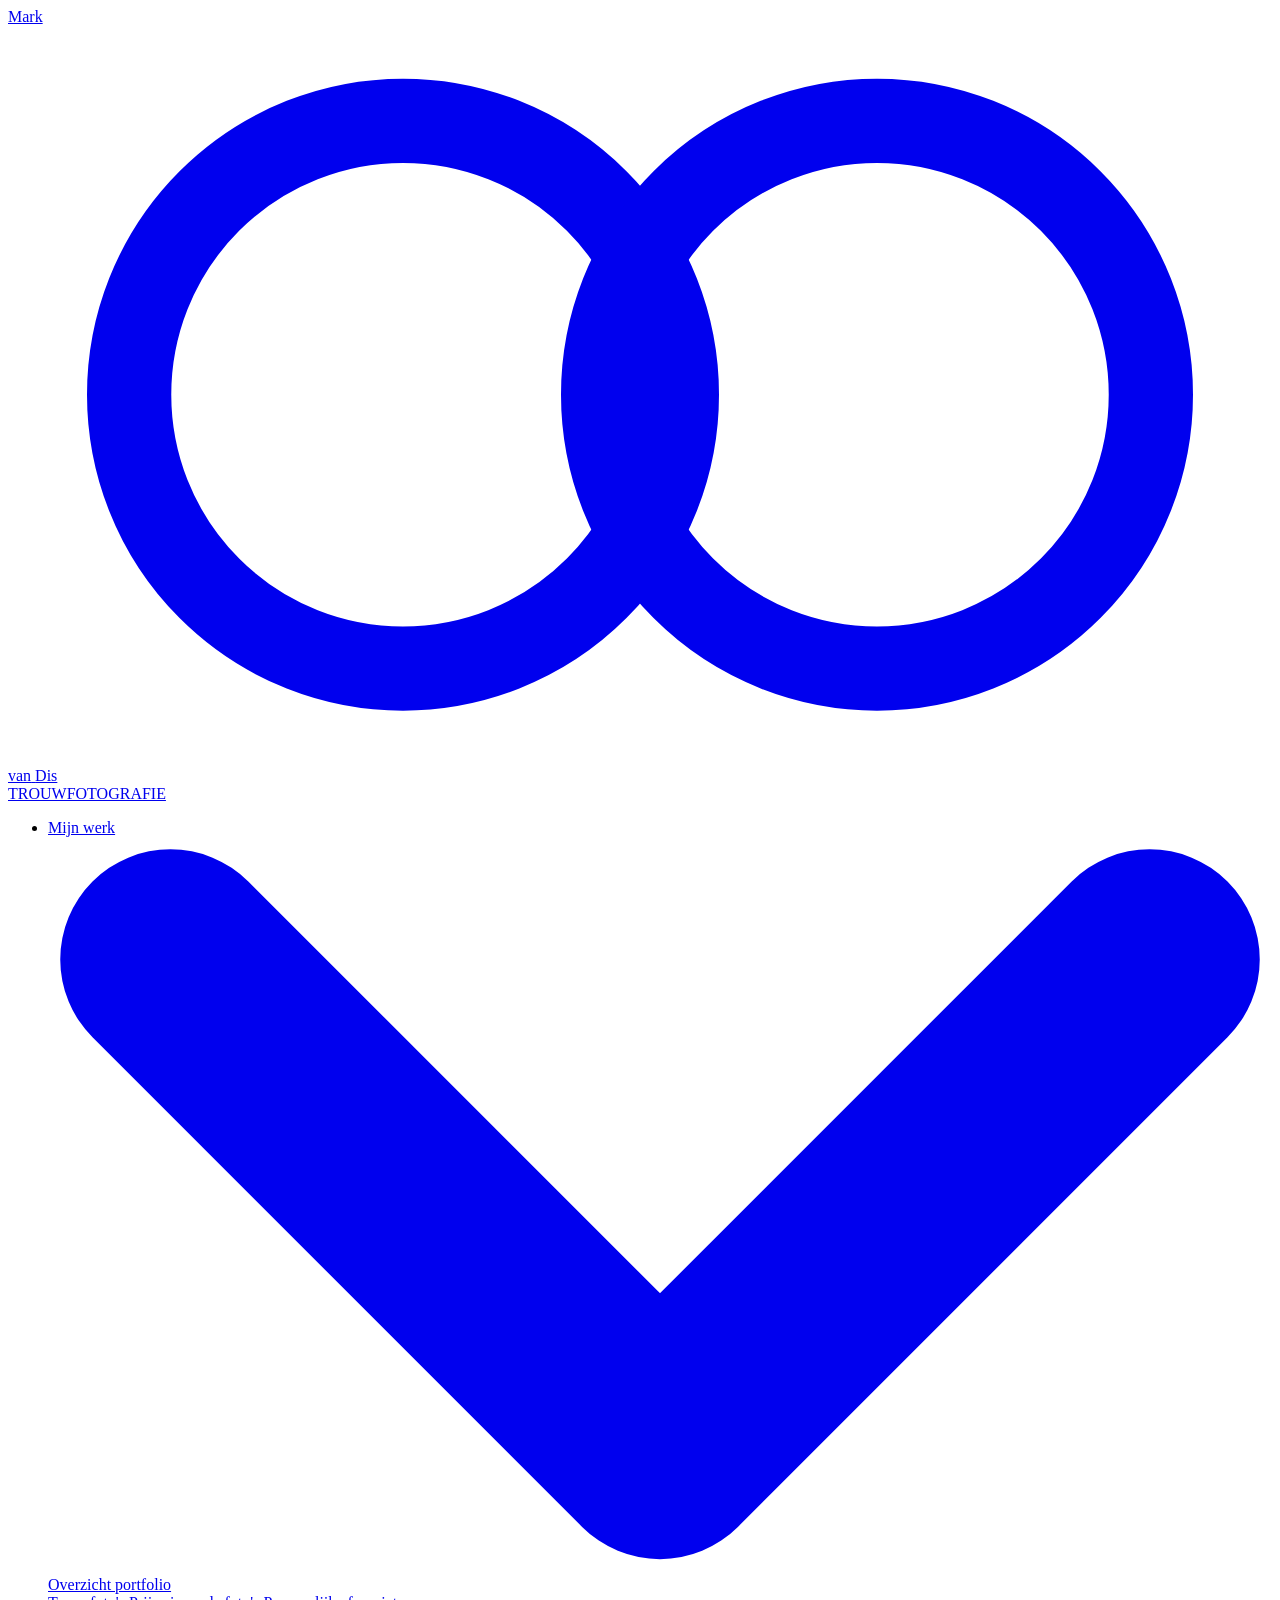
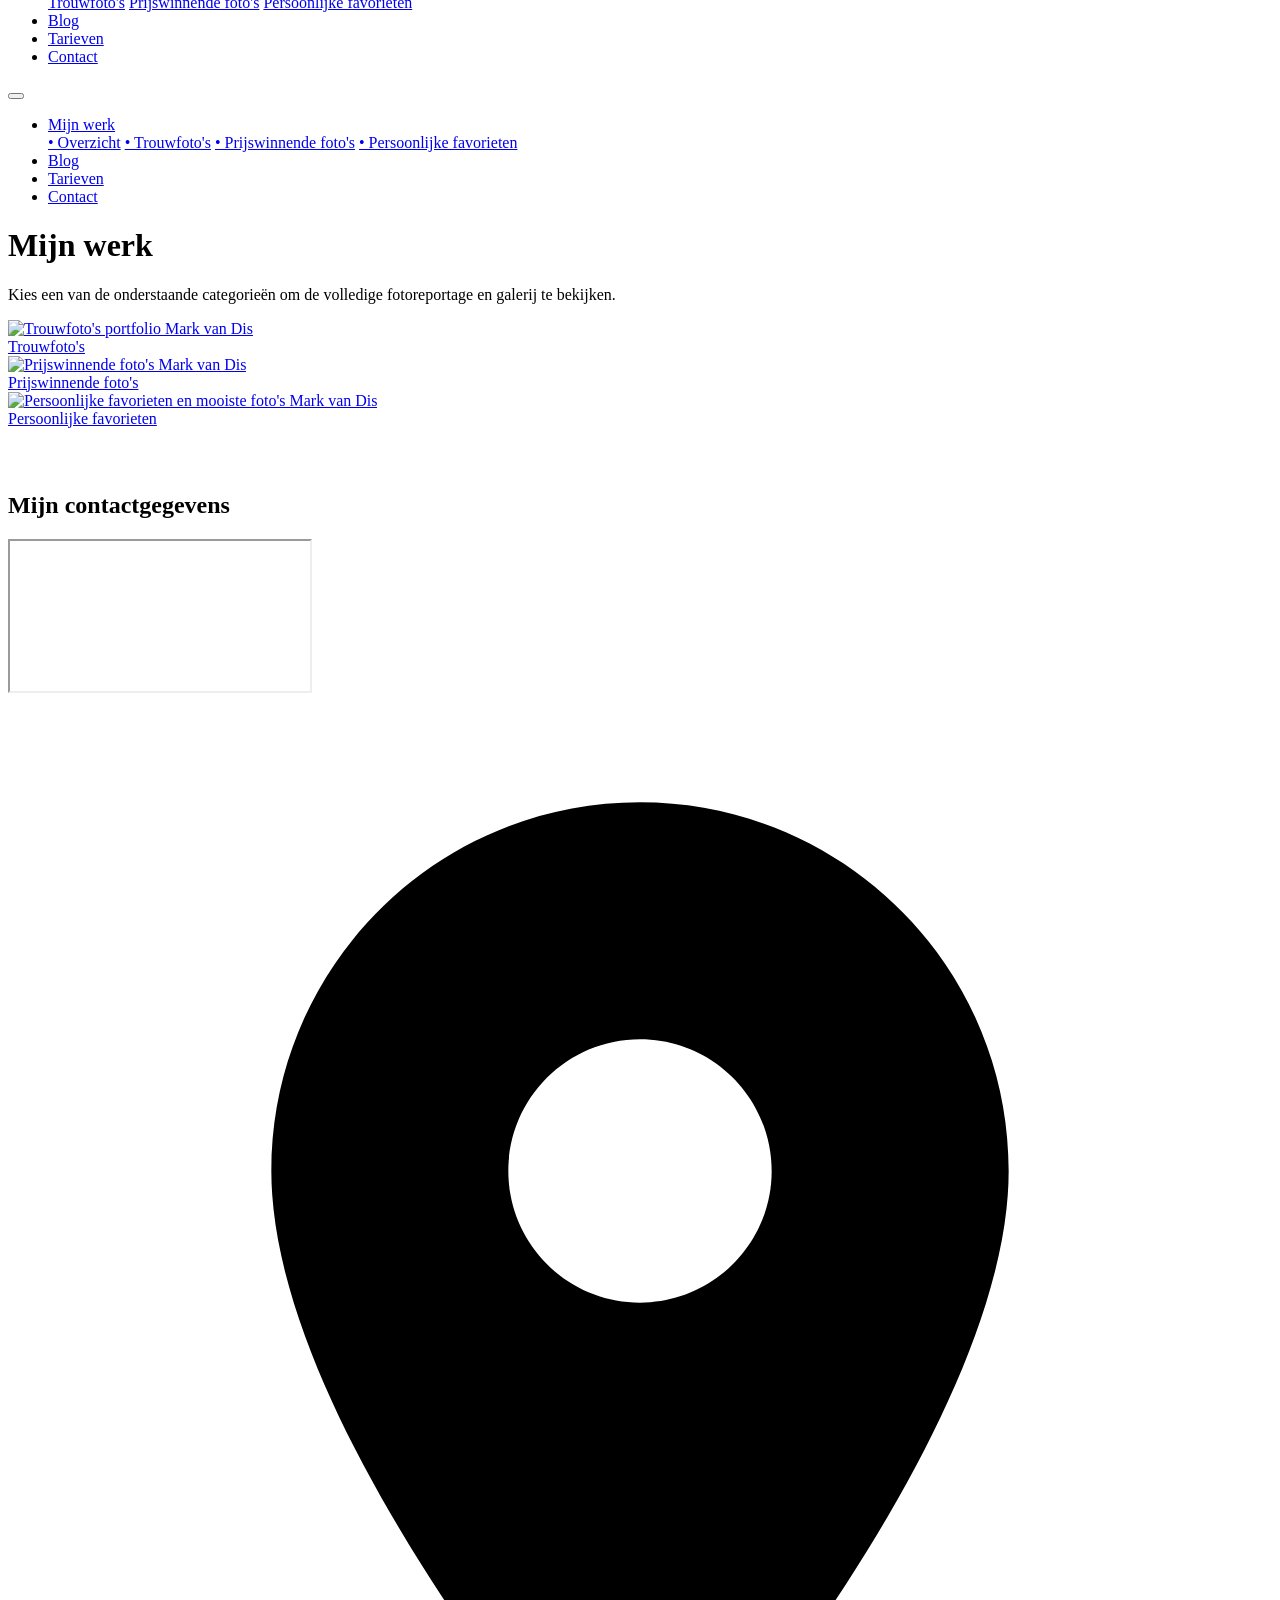
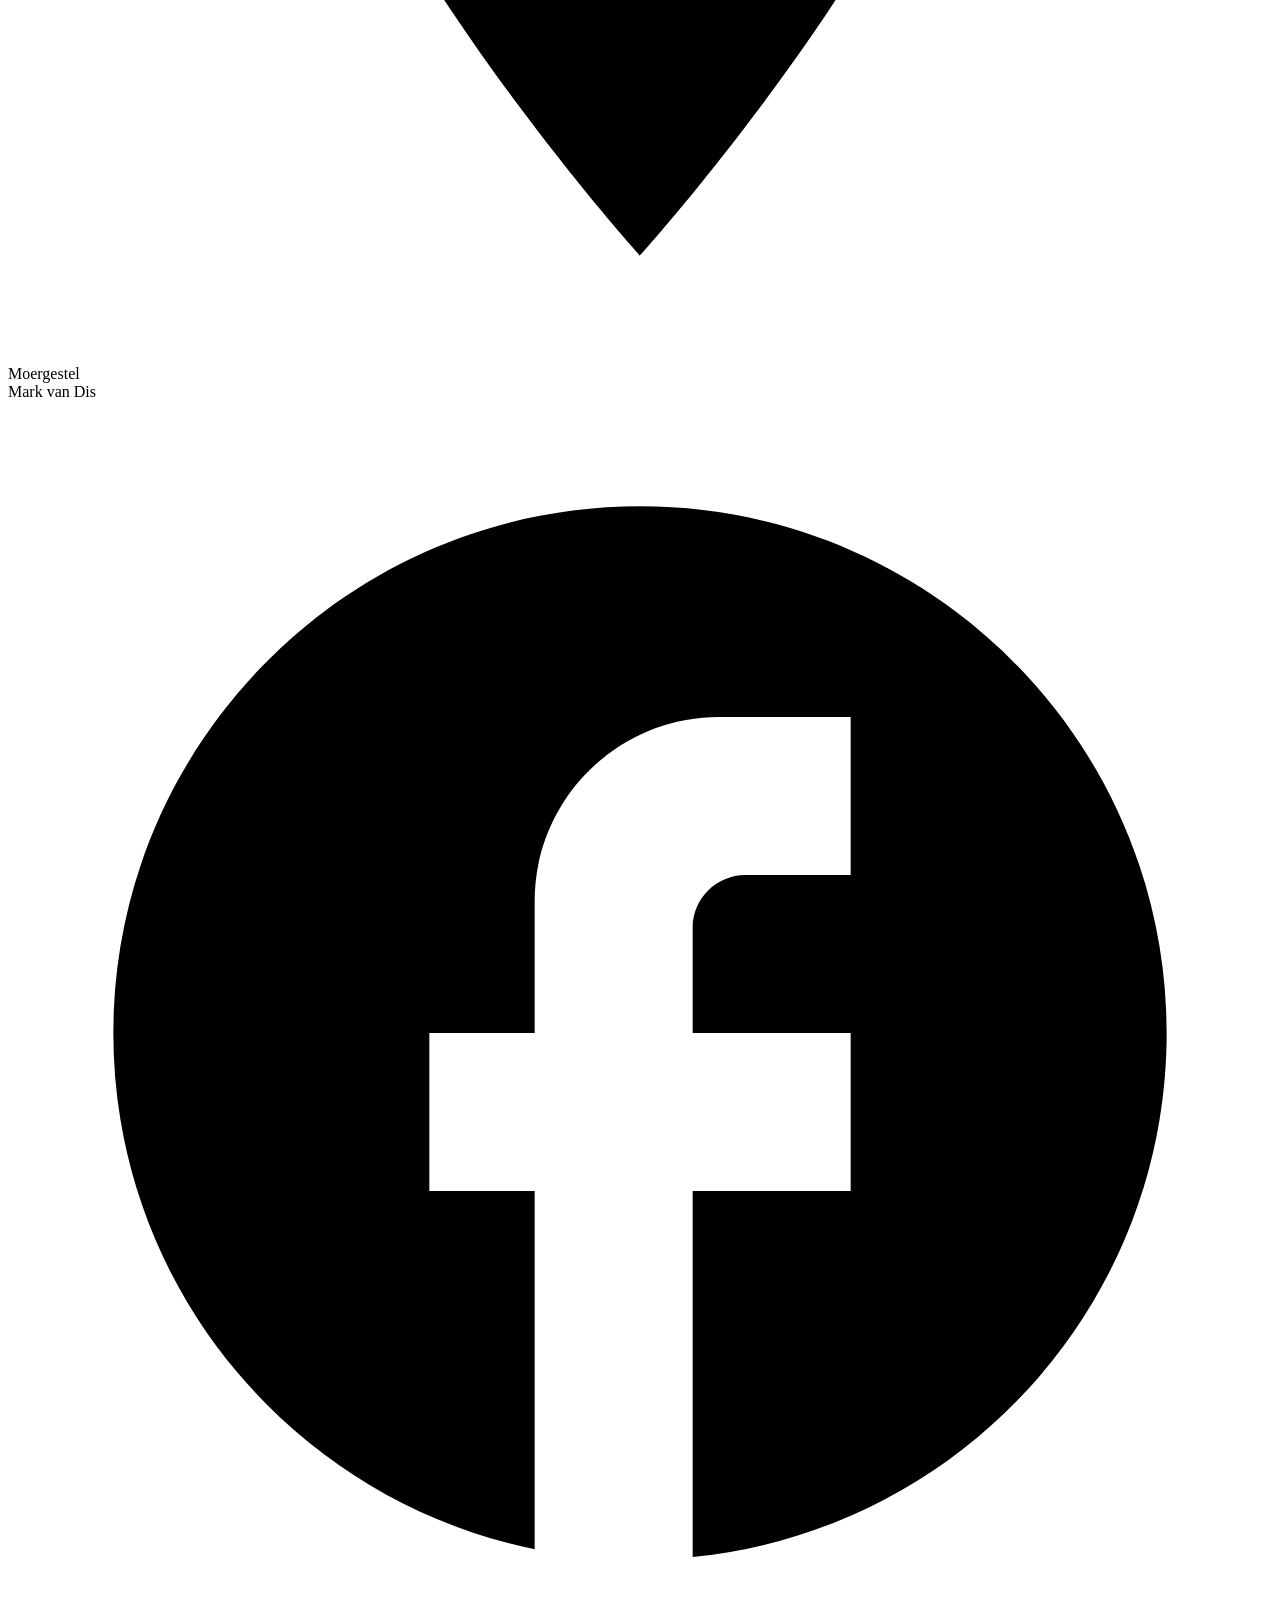
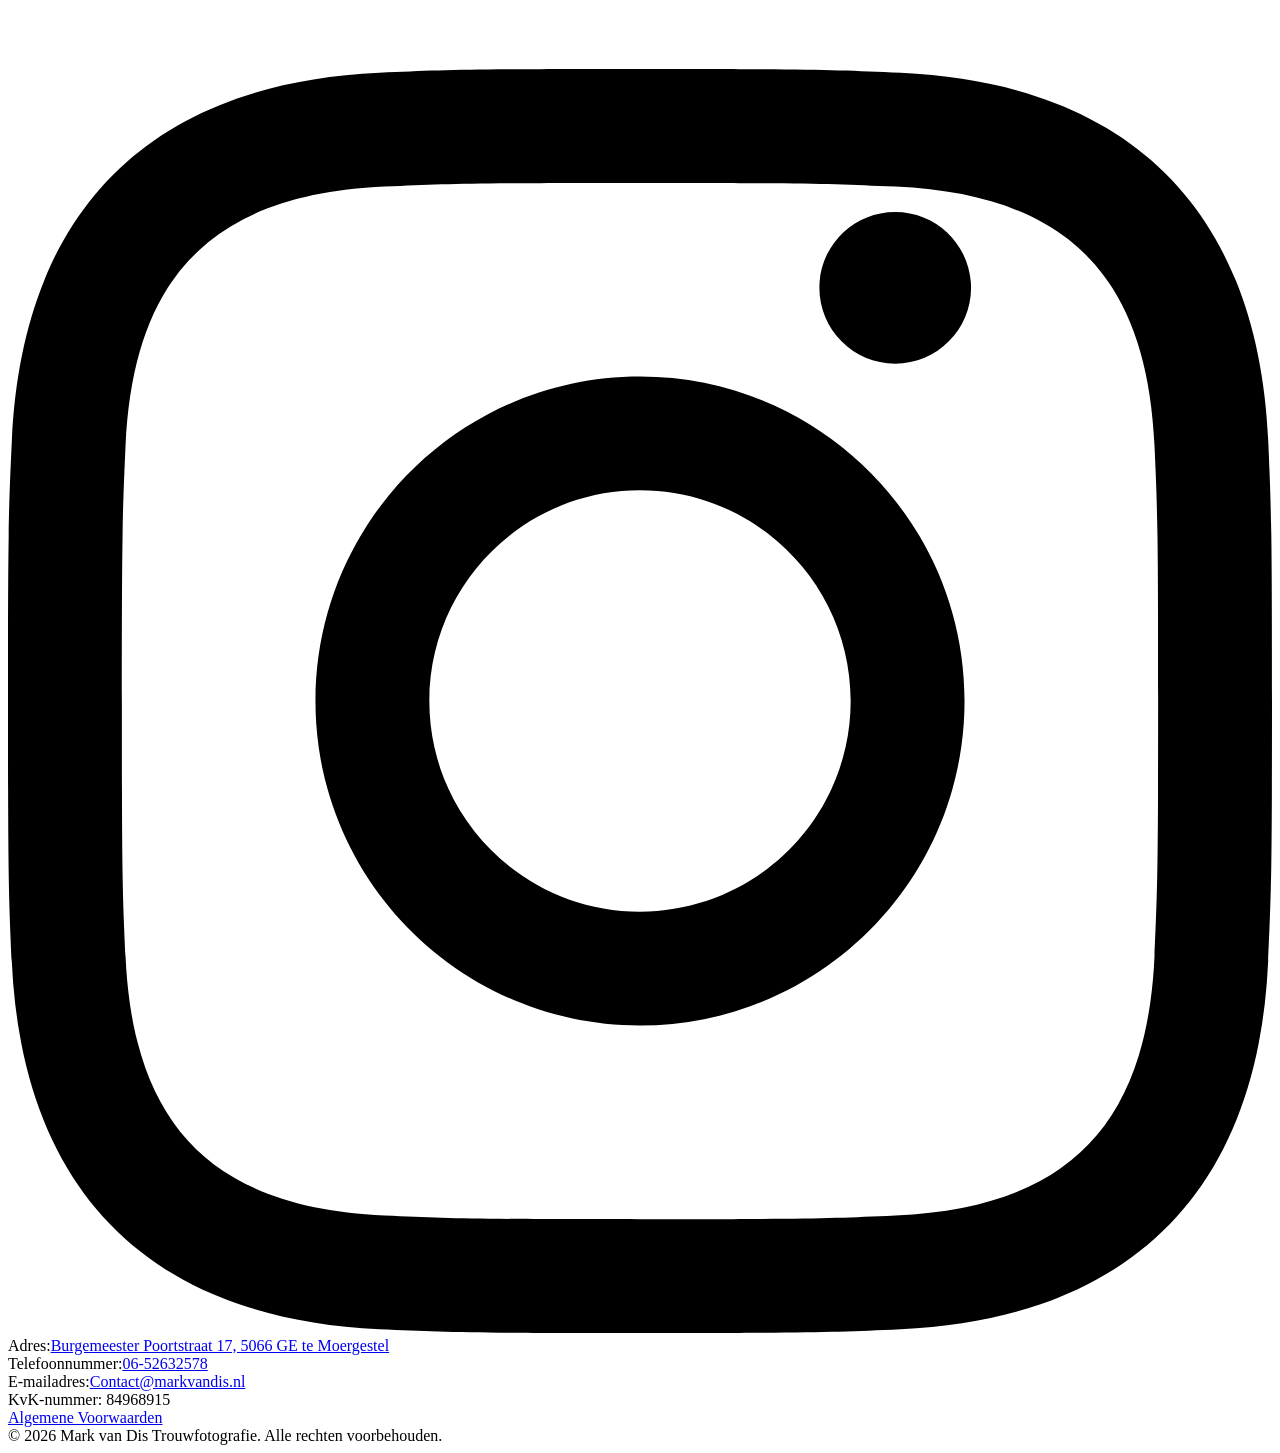
==== mijnwerk/index.html @ deaeb3e1 "Maak websiteteksten informeel en verbeter taalgebruik" ====
<!DOCTYPE html>
<html lang="nl">
  <head>
    <meta charset="UTF-8" />
    <meta name="viewport" content="width=device-width, initial-scale=1.0" />
    <meta name="description" content="Portfolio-overzicht van fotograaf Mark van Dis – Trouwfoto's, Prijswinnende foto's en Persoonlijke favorieten." />
    <title>Mijn werk | Mark van Dis Trouwfotografie</title>
    
    <link rel="preconnect" href="https://fonts.googleapis.com" />
    <link rel="preconnect" href="https://fonts.gstatic.com" crossorigin />
    <link href="https://fonts.googleapis.com/css2?family=Great+Vibes&family=Montserrat:wght@300;400;500;600&family=Playfair+Display:ital,wght@0,400;0,500;0,600;1,400&display=swap" rel="stylesheet" />
    
    <link rel="stylesheet" href="../style.css" />
    <script src="../github-pages-paths.js" defer></script>
  </head>
  <body>
    <!-- Site Header -->
    <header class="site-header">
      <div class="site-header__inner">
        <a href="../index.html" class="brand-badge" aria-label="Mark van Dis Homepage">
          <div class="brand-badge__top">
            <span>Mark</span>
            <span class="brand-badge__van">
              <svg class="brand-badge__rings" viewBox="0 0 24 14" fill="none" stroke="currentColor" stroke-width="1.6" stroke-linecap="round" stroke-linejoin="round" aria-hidden="true">
                <circle cx="7.5" cy="7" r="5.2" />
                <circle cx="16.5" cy="7" r="5.2" />
              </svg>
              <span class="brand-badge__van-text">van</span>
            </span>
            <span>Dis</span>
          </div>
          <div class="brand-badge__sub">TROUWFOTOGRAFIE</div>
        </a>

        <!-- Desktop Navigatie -->
        <nav class="desktop-nav" aria-label="Hoofdnavigatie">
          <ul class="desktop-nav__list">
            <li class="nav-item--has-dropdown">
              <a href="index.html" class="nav-item-link is-current nav-dropdown-toggle">
                Mijn werk
                <svg class="nav-dropdown-chevron" viewBox="0 0 10 6" fill="none" stroke="currentColor" stroke-width="1.8" stroke-linecap="round" stroke-linejoin="round" aria-hidden="true">
                  <polyline points="1 1 5 5 9 1"></polyline>
                </svg>
              </a>
              <div class="nav-dropdown-menu" role="menu">
                <a href="index.html" class="nav-dropdown-link" role="menuitem">Overzicht portfolio</a>
                <div class="nav-dropdown-divider"></div>
                <a href="trouwfotos/index.html" class="nav-dropdown-link" role="menuitem">Trouwfoto's</a>
                <a href="prijswinnende-fotos/index.html" class="nav-dropdown-link" role="menuitem">Prijswinnende foto's</a>
                <a href="persoonlijke-favorieten/index.html" class="nav-dropdown-link" role="menuitem">Persoonlijke favorieten</a>
              </div>
            </li>
            <li><a href="../index.html#blog" class="nav-item-link">Blog</a></li>
            <li><a href="../tarieven.html" class="nav-item-link">Tarieven</a></li>
            <li><a href="./contact.html" class="btn-contact">Contact</a></li>
          </ul>
        </nav>

        <!-- Mobiele Hamburger Knop -->
        <button class="mobile-toggle" id="mobileMenuBtn" aria-label="Menu openen of sluiten" aria-expanded="false" aria-controls="mobileDrawer">
          <span class="mobile-toggle__bar"></span>
          <span class="mobile-toggle__bar"></span>
          <span class="mobile-toggle__bar"></span>
        </button>
      </div>
    </header>

    <!-- Mobiele Navigatie Drawer -->
    <div class="mobile-drawer__backdrop" id="drawerBackdrop" aria-hidden="true"></div>
    <aside class="mobile-drawer" id="mobileDrawer" aria-label="Mobiele navigatie" aria-hidden="true">
      <nav>
        <ul class="mobile-drawer__list">
          <li>
            <a href="index.html" class="mobile-drawer__link">Mijn werk</a>
            <div class="mobile-submenu">
              <a href="index.html" class="mobile-submenu-link">• Overzicht</a>
              <a href="trouwfotos/index.html" class="mobile-submenu-link">• Trouwfoto's</a>
              <a href="prijswinnende-fotos/index.html" class="mobile-submenu-link">• Prijswinnende foto's</a>
              <a href="persoonlijke-favorieten/index.html" class="mobile-submenu-link">• Persoonlijke favorieten</a>
            </div>
          </li>
          <li><a href="../index.html#blog" class="mobile-drawer__link">Blog</a></li>
          <li><a href="../tarieven.html" class="mobile-drawer__link">Tarieven</a></li>
          <li class="mobile-drawer__btn">
            <a href="./contact.html" class="btn-contact" style="width: 100%;">Contact</a>
          </li>
        </ul>
      </nav>
    </aside>

    <main class="page-container" style="max-width: 980px;">
      <!-- Titelsectie (exact zoals screenshot Schermafbeelding 2026-09-27 om 20.15.51) -->
      <div class="page-header-intro">
        <h1 class="page-headline portfolio-reveal">Mijn werk</h1>
        <p class="page-lead portfolio-reveal" style="--portfolio-delay: 90ms;">
          Kies een van de onderstaande categorieën om de volledige fotoreportage en galerij te bekijken.
        </p>
      </div>

      <!-- 3 Categorieën NETJES NAAST ELKAAR (Exact conform screenshot) -->
      <div class="work-grid" style="margin-top: 1rem; margin-bottom: 4rem;">
        <!-- Optie 1: Trouwfoto's -->
          <article class="work-card portfolio-reveal">
          <a href="trouwfotos/index.html" class="work-card__thumb-wrap" aria-label="Bekijk de volledige galerij trouwfoto's">
            <img 
              src="../images/trouwfoto13.jpg" 
              alt="Trouwfoto's portfolio Mark van Dis" 
              class="work-card__image" 
              width="440" 
              height="550"
            />
          </a>
          <div class="work-card__caption">
            <a href="trouwfotos/index.html" class="work-card__link">Trouwfoto's</a>
          </div>
        </article>

        <!-- Optie 2: Prijswinnende foto's -->
          <article class="work-card portfolio-reveal">
          <a href="prijswinnende-fotos/index.html" class="work-card__thumb-wrap" aria-label="Bekijk de volledige galerij prijswinnende foto's">
            <img 
              src="../images/prijswinnendefoto1.jpg" 
              alt="Prijswinnende foto's Mark van Dis" 
              class="work-card__image" 
              width="440" 
              height="550"
            />
          </a>
          <div class="work-card__caption">
            <a href="prijswinnende-fotos/index.html" class="work-card__link">Prijswinnende foto's</a>
          </div>
        </article>

        <!-- Optie 3: Persoonlijke favorieten -->
          <article class="work-card portfolio-reveal">
          <a href="persoonlijke-favorieten/index.html" class="work-card__thumb-wrap" aria-label="Bekijk de volledige galerij persoonlijke favorieten">
            <img 
              src="../images/persoonlijkefavorieten5.jpg" 
              alt="Persoonlijke favorieten en mooiste foto's Mark van Dis" 
              class="work-card__image" 
              width="440" 
              height="550"
            />
          </a>
          <div class="work-card__caption">
            <a href="persoonlijke-favorieten/index.html" class="work-card__link">Persoonlijke favorieten</a>
          </div>
        </article>
      </div>
    </main>

    <footer class="contact-section portfolio-reveal" id="contact" aria-label="Contactgegevens en Algemene Voorwaarden">
      <div class="contact-container">
        <h2 class="contact-title">Mijn contactgegevens</h2>
        <div class="contact-grid">
          <div class="contact-map-wrap" aria-label="Kaart locatie Moergestel">
            <iframe src="https://maps.google.com/maps?q=Burgemeester+Poortstraat+17,+5066+GE+Moergestel&t=&z=13&ie=UTF8&iwloc=&output=embed" class="contact-map-iframe" title="Locatie Mark van Dis Trouwfotografie in Moergestel" loading="lazy" referrerpolicy="no-referrer-when-downgrade"></iframe>
            <div class="contact-map-overlay-badge" aria-hidden="true"><svg viewBox="0 0 24 24" fill="currentColor"><path d="M12 2C8.13 2 5 5.13 5 9c0 5.25 7 13 7 13s7-7.75 7-13c0-3.87-3.13-7-7-7zm0 9.5c-1.38 0-2.5-1.12-2.5-2.5s1.12-2.5 2.5-2.5 2.5 1.12 2.5 2.5-1.12 2.5-2.5 2.5z"></path></svg><span>Moergestel</span></div>
          </div>
          <div class="contact-info">
            <div class="contact-header-row"><span class="contact-name">Mark van Dis</span><div class="contact-socials">
              <a href="https://www.facebook.com/mark.vandis" target="_blank" rel="noopener noreferrer" class="contact-social-link" aria-label="Volg Mark van Dis op Facebook"><svg viewBox="0 0 24 24"><path d="M22 12c0-5.52-4.48-10-10-10S2 6.48 2 12c0 4.84 3.44 8.87 8 9.8V15H8v-3h2V9.5C10 7.57 11.57 6 13.5 6H16v3h-2c-.55 0-1 .45-1 1v2h3v3h-3v6.95c5.05-.5 9-4.76 9-9.95z"></path></svg></a>
              <a href="https://www.instagram.com/mark_van_dis" target="_blank" rel="noopener noreferrer" class="contact-social-link" aria-label="Volg Mark van Dis op Instagram"><svg viewBox="0 0 24 24"><path d="M12 2.163c3.204 0 3.584.012 4.85.07 3.252.148 4.771 1.691 4.919 4.919.058 1.265.069 1.645.069 4.849 0 3.205-.012 3.584-.069 4.849-.149 3.225-1.664 4.771-4.919 4.919-1.266.058-1.644.07-4.85.07-3.204 0-3.584-.012-4.849-.07-3.26-.149-4.771-1.699-4.919-4.92-.058-1.265-.07-1.644-.07-4.849 0-3.204.013-3.583.07-4.849.149-3.227 1.664-4.771 4.919-4.919 1.266-.057 1.645-.069 4.849-.069zm0-2.163c-3.259 0-3.667.014-4.947.072-4.358.2-6.78 2.618-6.98 6.98-.059 1.281-.073 1.689-.073 4.948 0 3.259.014 3.668.072 4.948.2 4.358 2.618 6.78 6.98 6.98 1.281.058 1.689.072 4.948.072 3.259 0 3.668-.014 4.948-.072 4.354-.2 6.782-2.618 6.979-6.98.059-1.28.073-1.689.073-4.948 0-3.259-.014-3.667-.072-4.947-.196-4.354-2.617-6.78-6.979-6.98-1.281-.059-1.69-.073-4.949-.073zm0 5.838c-3.403 0-6.162 2.759-6.162 6.162s2.759 6.163 6.162 6.163 6.162-2.759 6.162-6.163c0-3.403-2.759-6.162-6.162-6.162zm0 10.162c-2.209 0-4-1.79-4-4 0-2.209 1.791-4 4-4s4 1.791 4 4c0 2.21-1.791 4-4 4zm4.846-10.405c-.795 0-1.44-.645-1.44-1.44s.645-1.44 1.44-1.44 1.44.645 1.44 1.44-.645 1.44-1.44 1.44z"></path></svg></a>
            </div></div>
            <div class="contact-details">
              <div class="contact-item"><span class="contact-item__label">Adres:</span><a href="https://maps.google.com/?q=Burgemeester+Poortstraat+17,+5066+GE+Moergestel" target="_blank" rel="noopener noreferrer" class="contact-item__link" title="Bekijk adres in Google Maps">Burgemeester Poortstraat 17, 5066 GE te Moergestel</a></div>
              <div class="contact-item"><span class="contact-item__label">Telefoonnummer:</span><a href="tel:0652632578" class="contact-item__link contact-phone-link" aria-label="Bel Mark direct op 06-52632578" title="Klik om direct te bellen">06-52632578</a></div>
              <div class="contact-item"><span class="contact-item__label">E-mailadres:</span><a href="mailto:contact@markvandis.nl" class="contact-item__link contact-email-link" aria-label="Stuur een e-mail naar Mark van Dis (opent een conceptmail)" title="Klik om direct een conceptmail te openen">Contact@markvandis.nl</a></div>
            </div>
            <div class="contact-kvk">KvK-nummer: 84968915</div>
          </div>
          <div class="contact-action"><a class="btn-terms" href="./contact.html#termsModalBackdrop">Algemene Voorwaarden</a></div>
        </div>
        <div class="contact-footer-bar">&copy; 2026 Mark van Dis Trouwfotografie. Alle rechten voorbehouden.</div>
      </div>
    </footer>

    <script>
      const menuBtn = document.getElementById('mobileMenuBtn');
      const drawer = document.getElementById('mobileDrawer');
      const backdrop = document.getElementById('drawerBackdrop');

      function toggleMenu(open) {
        const isOpen = typeof open === 'boolean' ? open : !drawer.classList.contains('is-open');
        menuBtn.classList.toggle('is-active', isOpen);
        drawer.classList.toggle('is-open', isOpen);
        backdrop.classList.toggle('is-active', isOpen);
        document.body.style.overflow = isOpen ? 'hidden' : '';
      }

      if (menuBtn) menuBtn.addEventListener('click', () => toggleMenu());
      if (backdrop) backdrop.addEventListener('click', () => toggleMenu(false));
    </script>
    <script src="../portfolio-reveal.js"></script>
  </body>
</html>
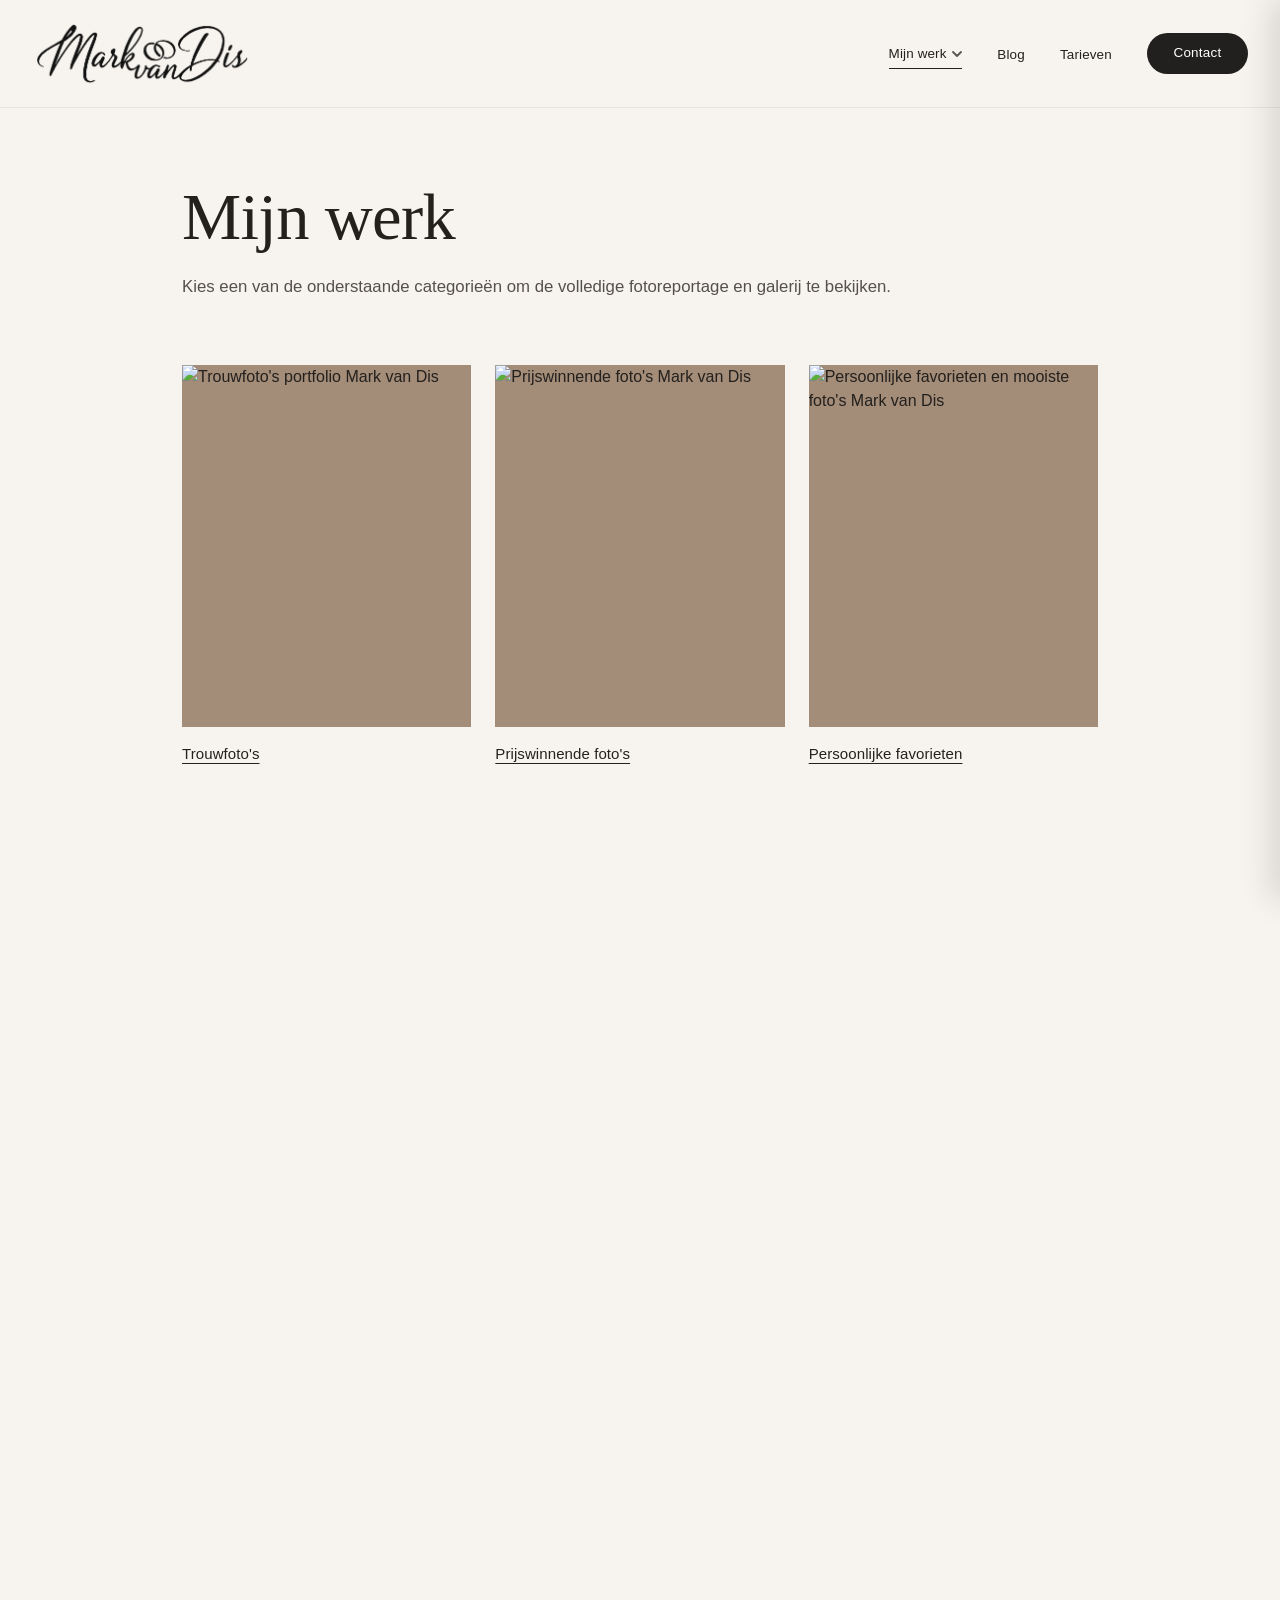
==== commit 2ab6784f: "Vervang navigatielogo door transparant logo van Mark van Dis" ====
--- a/mijnwerk/index.html
+++ b/mijnwerk/index.html
@@ -18,18 +18,7 @@
     <header class="site-header">
       <div class="site-header__inner">
         <a href="../index.html" class="brand-badge" aria-label="Mark van Dis Homepage">
-          <div class="brand-badge__top">
-            <span>Mark</span>
-            <span class="brand-badge__van">
-              <svg class="brand-badge__rings" viewBox="0 0 24 14" fill="none" stroke="currentColor" stroke-width="1.6" stroke-linecap="round" stroke-linejoin="round" aria-hidden="true">
-                <circle cx="7.5" cy="7" r="5.2" />
-                <circle cx="16.5" cy="7" r="5.2" />
-              </svg>
-              <span class="brand-badge__van-text">van</span>
-            </span>
-            <span>Dis</span>
-          </div>
-          <div class="brand-badge__sub">TROUWFOTOGRAFIE</div>
+          <img src="../images/mark-van-dis-logo.png" class="brand-badge__image" alt="Mark van Dis" width="889" height="275" />
         </a>
 
         <!-- Desktop Navigatie -->
--- a/style.css
+++ b/style.css
@@ -0,0 +1,2914 @@
+/* ==========================================================================
+   Mark van Dis Trouwfotografie - Stylesheet
+   Modern, responsive & elegant styling with smooth animations
+   ========================================================================== */
+
+/* Google Fonts are loaded in <head>: Montserrat & Playfair Display */
+
+/* CSS Variables */
+:root {
+  --bg-page: #f7f4ef;
+  --bg-header: #f7f4ef;
+  --text-main: #23201d;
+  --text-muted: #5e5954;
+  --line-subtle: #e8e3dc;
+  --quote-bg: #eae1d7;
+  --btn-dark: #22201e;
+  --btn-text: #ffffff;
+  --badge-bg: #0c0b0a;
+  
+  --font-serif: "Playfair Display", Georgia, serif;
+  --font-sans: "Montserrat", -apple-system, BlinkMacSystemFont, "Segoe UI", Roboto, sans-serif;
+  --font-script: "Great Vibes", "Alex Brush", cursive;
+  
+  --transition-fast: 0.2s cubic-bezier(0.25, 0.46, 0.45, 0.94);
+  --transition-smooth: 0.35s cubic-bezier(0.16, 1, 0.3, 1);
+  --transition-card: 0.8s cubic-bezier(0.16, 1, 0.3, 1);
+}
+
+/* Reset & Basics */
+*,
+*::before,
+*::after {
+  box-sizing: border-box;
+  margin: 0;
+  padding: 0;
+}
+
+html {
+  scroll-behavior: smooth;
+  -webkit-text-size-adjust: 100%;
+}
+
+body {
+  min-height: 100vh;
+  background-color: var(--bg-page);
+  color: var(--text-main);
+  font-family: var(--font-sans);
+  line-height: 1.5;
+  -webkit-font-smoothing: antialiased;
+  -moz-osx-font-smoothing: grayscale;
+  overflow-x: hidden;
+}
+
+img {
+  display: block;
+  max-width: 100%;
+  height: auto;
+}
+
+a {
+  color: inherit;
+  text-decoration: none;
+}
+
+ul {
+  list-style: none;
+}
+
+button {
+  background: none;
+  border: none;
+  font: inherit;
+  cursor: pointer;
+}
+
+/* ==========================================================================
+   Pricing Page
+   ========================================================================== */
+.pricing-page {
+  min-height: calc(100vh - 76px);
+  padding: 92px 28px 108px;
+  background: #efe5dc;
+}
+
+.pricing-page__inner {
+  max-width: 1050px;
+  margin: 0 auto;
+  text-align: center;
+}
+
+.pricing-page__title {
+  margin-bottom: 22px;
+  font-family: var(--font-serif);
+  font-size: 3.25rem;
+  font-weight: 400;
+  line-height: 1.15;
+}
+
+.pricing-reveal {
+  opacity: 1;
+  transform: translateY(0);
+  transition: opacity 0.75s var(--transition-smooth), transform 0.75s var(--transition-smooth);
+}
+
+.has-reveal-motion .pricing-reveal:not(.is-visible) {
+  opacity: 0;
+  transform: translateY(24px);
+}
+
+.pricing-package:nth-child(2) {
+  --pricing-reveal-delay: 90ms;
+}
+
+.pricing-package:nth-child(3) {
+  --pricing-reveal-delay: 180ms;
+}
+
+.pricing-package.pricing-reveal {
+  transition-delay: var(--pricing-reveal-delay, 0ms);
+}
+
+.pricing-package.pricing-reveal.is-visible {
+  transition-delay: var(--pricing-reveal-delay, 0ms);
+}
+
+.pricing-page__section-title {
+  margin-bottom: 20px;
+  font-family: var(--font-serif);
+  font-size: 2.25rem;
+  font-weight: 400;
+  line-height: 1.2;
+}
+
+.pricing-packages {
+  display: grid;
+  grid-template-columns: repeat(3, minmax(0, 1fr));
+  max-width: 890px;
+  margin: 0 auto;
+}
+
+.pricing-package {
+  padding: 14px 24px 24px;
+}
+
+.pricing-package + .pricing-package {
+  border-left: 1px solid rgba(53, 48, 43, 0.55);
+}
+
+.pricing-package__title,
+.pricing-package__price {
+  font-family: var(--font-serif);
+  font-size: 1.9rem;
+  font-weight: 400;
+  line-height: 1.25;
+}
+
+.pricing-package__price {
+  margin-top: 12px;
+}
+
+.pricing-package__features {
+  display: flex;
+  flex-direction: column;
+  align-items: center;
+  gap: 3px;
+  margin-top: 16px;
+  font-family: var(--font-serif);
+  font-size: 1.2rem;
+  line-height: 1.35;
+}
+
+.pricing-package__features li::before {
+  content: "•";
+  margin-right: 0.45em;
+}
+
+.portrait-pricing {
+  max-width: 510px;
+  margin: 106px auto 0;
+  text-align: center;
+}
+
+.portrait-pricing__title {
+  margin: 0 auto 26px;
+  font-family: var(--font-serif);
+  font-size: 2.25rem;
+  font-weight: 400;
+  line-height: 1.2;
+}
+
+.portrait-pricing__amount {
+  margin-bottom: 20px;
+  font-family: var(--font-serif);
+  font-size: 1.75rem;
+}
+
+.portrait-pricing__detail {
+  margin-top: 12px;
+  font-size: 0.82rem;
+  line-height: 1.6;
+}
+
+@media (max-width: 760px) {
+  .pricing-page {
+    padding: 56px 22px 76px;
+  }
+
+  .pricing-page__title {
+    font-size: 2.65rem;
+  }
+
+  .pricing-page__section-title,
+  .portrait-pricing__title {
+    font-size: 1.9rem;
+  }
+
+  .pricing-packages {
+    grid-template-columns: minmax(0, 1fr);
+    max-width: 420px;
+  }
+
+  .pricing-package {
+    padding: 26px 8px 30px;
+  }
+
+  .pricing-package + .pricing-package {
+    border-top: 1px solid rgba(53, 48, 43, 0.35);
+    border-left: 0;
+  }
+
+  .pricing-package__title,
+  .pricing-package__price {
+    font-size: 1.7rem;
+  }
+
+  .pricing-package__features {
+    font-size: 1.08rem;
+  }
+
+  .portrait-pricing {
+    margin-top: 68px;
+  }
+}
+
+@media (prefers-reduced-motion: reduce) {
+  .has-reveal-motion .pricing-reveal:not(.is-visible),
+  .pricing-reveal {
+    opacity: 1;
+    transform: none;
+    transition: none;
+  }
+}
+
+.thank-you-page {
+  min-height: 66vh;
+  display: grid;
+  place-items: center;
+  padding: 5rem 1.5rem;
+  background: var(--bg-page);
+}
+
+.thank-you-content {
+  width: min(100%, 760px);
+  margin: 0 auto;
+  text-align: center;
+}
+
+.thank-you-mark {
+  width: 52px;
+  aspect-ratio: 1;
+  display: grid;
+  place-items: center;
+  margin: 0 auto 1.5rem;
+  border-radius: 50%;
+  background: var(--quote-bg);
+  color: var(--text-main);
+  font-size: 1.5rem;
+}
+
+.thank-you-eyebrow {
+  margin-bottom: 0.7rem;
+  color: var(--text-muted);
+  font-size: 0.78rem;
+  text-transform: uppercase;
+}
+
+.thank-you-title {
+  margin-bottom: 1rem;
+  font-family: var(--font-serif);
+  font-size: clamp(2.2rem, 4vw, 3.2rem);
+  font-weight: 400;
+  line-height: 1.15;
+}
+
+.thank-you-message {
+  max-width: 560px;
+  margin: 0 auto;
+  color: var(--text-muted);
+  line-height: 1.75;
+}
+
+.thank-you-actions {
+  display: flex;
+  justify-content: center;
+  align-items: center;
+  flex-wrap: wrap;
+  gap: 1.25rem;
+  margin-top: 2rem;
+}
+
+@media (max-width: 600px) {
+  .thank-you-page {
+    min-height: 58vh;
+    padding: 4rem 1.25rem;
+  }
+
+  .thank-you-actions {
+    flex-direction: column;
+    gap: 1.25rem;
+  }
+}
+
+/* ==========================================================================\n+   Header & Navigation\n+   ========================================================================== */
+.site-header {
+  position: sticky;
+  top: 0;
+  z-index: 100;
+  background: rgba(247, 244, 239, 0.95);
+  backdrop-filter: blur(8px);
+  -webkit-backdrop-filter: blur(8px);
+  border-bottom: 1px solid var(--line-subtle);
+  animation: headerFadeIn 0.8s var(--transition-smooth) both;
+}
+
+.site-header__inner {
+  max-width: 1520px;
+  margin: 0 auto;
+  padding: 0.85rem 2rem 0.85rem 2rem;
+  display: flex;
+  align-items: center;
+  justify-content: space-between;
+  position: relative;
+}
+
+/* Transparant logo; behoud de positie en ruimte in de navigatie. */
+.brand-badge {
+  display: inline-flex;
+  align-items: center;
+  justify-content: center;
+  flex: 0 0 auto;
+  width: 220px;
+  max-width: 65vw;
+  min-height: 80px;
+}
+
+.brand-badge__image {
+  display: block;
+  width: 100%;
+  height: auto;
+}
+
+/* Desktop Navigation */
+.desktop-nav {
+  display: flex;
+  align-items: center;
+}
+
+.desktop-nav__list {
+  display: flex;
+  align-items: center;
+  gap: 2.2rem;
+}
+
+.nav-item-link {
+  font-family: var(--font-sans);
+  font-size: 0.84rem;
+  font-weight: 400;
+  color: var(--text-main);
+  position: relative;
+  padding: 0.35rem 0;
+  letter-spacing: 0.01em;
+  transition: color var(--transition-fast), transform var(--transition-fast);
+}
+
+/* Subtle Animated Underline for Links */
+.nav-item-link::after {
+  content: "";
+  position: absolute;
+  bottom: 0;
+  left: 0;
+  width: 0;
+  height: 1.5px;
+  background-color: var(--text-main);
+  transition: width 0.3s cubic-bezier(0.16, 1, 0.3, 1);
+}
+
+.nav-item-link:hover {
+  color: #000000;
+  transform: translateY(-1px);
+}
+
+.nav-item-link:hover::after {
+  width: 100%;
+}
+
+.nav-item-link.is-current {
+  font-weight: 500;
+}
+
+.nav-item-link.is-current::after {
+  width: 100%;
+}
+
+/* Dropdown Menu voor 'Mijn werk' */
+.nav-item--has-dropdown {
+  position: relative;
+}
+
+.nav-dropdown-toggle {
+  display: inline-flex;
+  align-items: center;
+  gap: 0.35rem;
+}
+
+.nav-dropdown-chevron {
+  width: 10px;
+  height: 6px;
+  transition: transform 0.25s ease;
+  opacity: 0.75;
+}
+
+.nav-item--has-dropdown:hover .nav-dropdown-chevron,
+.nav-item--has-dropdown:focus-within .nav-dropdown-chevron {
+  transform: rotate(180deg);
+}
+
+.nav-dropdown-menu {
+  position: absolute;
+  top: 100%;
+  left: 50%;
+  transform: translateX(-50%) translateY(10px);
+  min-width: 230px;
+  background: var(--bg-page);
+  border: 1px solid var(--line-subtle);
+  border-radius: 4px;
+  padding: 0.6rem 0;
+  box-shadow: 0 14px 34px rgba(42, 39, 36, 0.12);
+  opacity: 0;
+  visibility: hidden;
+  pointer-events: none;
+  transition: opacity 0.25s cubic-bezier(0.16, 1, 0.3, 1), transform 0.25s cubic-bezier(0.16, 1, 0.3, 1), visibility 0.25s;
+  z-index: 150;
+}
+
+.nav-dropdown-menu::before {
+  content: "";
+  position: absolute;
+  top: -12px;
+  left: 0;
+  right: 0;
+  height: 12px;
+}
+
+.nav-item--has-dropdown:hover .nav-dropdown-menu,
+.nav-item--has-dropdown:focus-within .nav-dropdown-menu,
+.nav-dropdown-menu.is-open {
+  opacity: 1;
+  visibility: visible;
+  pointer-events: auto;
+  transform: translateX(-50%) translateY(4px);
+}
+
+.nav-dropdown-link {
+  display: block;
+  padding: 0.65rem 1.4rem;
+  font-family: var(--font-sans);
+  font-size: 0.84rem;
+  font-weight: 400;
+  color: var(--text-main);
+  text-decoration: none;
+  transition: background-color var(--transition-fast), color var(--transition-fast), padding-left var(--transition-fast);
+}
+
+.nav-dropdown-link:hover {
+  background-color: var(--quote-bg);
+  color: #000000;
+  padding-left: 1.6rem;
+}
+
+.nav-dropdown-divider {
+  height: 1px;
+  background-color: var(--line-subtle);
+  margin: 0.4rem 0;
+}
+
+/* Mobiel Submenu in Drawer */
+.mobile-submenu {
+  display: flex;
+  flex-direction: column;
+  gap: 0.9rem;
+  padding-left: 1rem;
+  margin-top: 0.75rem;
+  border-left: 2px solid var(--line-subtle);
+}
+
+.mobile-submenu-link {
+  font-size: 0.98rem;
+  font-weight: 400;
+  color: var(--text-muted);
+  transition: color var(--transition-fast), transform var(--transition-fast);
+}
+
+.mobile-submenu-link:hover {
+  color: var(--text-main);
+  transform: translateX(4px);
+}
+
+/* Contact Pill Button */
+.btn-contact {
+  display: inline-flex;
+  align-items: center;
+  justify-content: center;
+  background-color: var(--btn-dark);
+  color: var(--btn-text) !important;
+  font-family: var(--font-sans);
+  font-size: 0.84rem;
+  font-weight: 400;
+  padding: 0.65rem 1.65rem 0.68rem;
+  border-radius: 999px;
+  letter-spacing: 0.02em;
+  transition: transform var(--transition-smooth), background-color var(--transition-smooth), box-shadow var(--transition-smooth);
+}
+
+.btn-contact:hover {
+  background-color: #000000;
+  transform: translateY(-2px) scale(1.02);
+  box-shadow: 0 6px 18px rgba(0, 0, 0, 0.16);
+}
+
+.btn-contact:active {
+  transform: translateY(0) scale(0.98);
+}
+
+/* Mobile Toggle Hamburger */
+.mobile-toggle {
+  display: none;
+  flex-direction: column;
+  justify-content: center;
+  align-items: center;
+  width: 44px;
+  height: 44px;
+  padding: 0;
+  cursor: pointer;
+  z-index: 120;
+}
+
+.mobile-toggle__bar {
+  display: block;
+  width: 24px;
+  height: 2px;
+  margin: 3px 0;
+  background-color: var(--text-main);
+  transition: transform 0.3s ease, opacity 0.3s ease;
+  border-radius: 2px;
+}
+
+/* Hamburger active 'X' animation */
+.mobile-toggle.is-active .mobile-toggle__bar:nth-child(1) {
+  transform: translateY(8px) rotate(45deg);
+}
+
+.mobile-toggle.is-active .mobile-toggle__bar:nth-child(2) {
+  opacity: 0;
+  transform: scaleX(0);
+}
+
+.mobile-toggle.is-active .mobile-toggle__bar:nth-child(3) {
+  transform: translateY(-8px) rotate(-45deg);
+}
+
+/* Mobile Navigation Drawer */
+.mobile-drawer {
+  position: fixed;
+  top: 0;
+  right: 0;
+  bottom: 0;
+  width: 100%;
+  max-width: 320px;
+  background: var(--bg-page);
+  padding: 6rem 2rem 3rem;
+  display: flex;
+  flex-direction: column;
+  box-shadow: -10px 0 30px rgba(0, 0, 0, 0.12);
+  transform: translateX(100%);
+  transition: transform 0.4s cubic-bezier(0.16, 1, 0.3, 1);
+  z-index: 110;
+  border-left: 1px solid var(--line-subtle);
+}
+
+.mobile-drawer.is-open {
+  transform: translateX(0);
+}
+
+.mobile-drawer__backdrop {
+  position: fixed;
+  inset: 0;
+  background: rgba(0, 0, 0, 0.35);
+  backdrop-filter: blur(2px);
+  opacity: 0;
+  pointer-events: none;
+  transition: opacity 0.35s ease;
+  z-index: 105;
+}
+
+.mobile-drawer__backdrop.is-active {
+  opacity: 1;
+  pointer-events: auto;
+}
+
+.mobile-drawer__list {
+  display: flex;
+  flex-direction: column;
+  gap: 1.75rem;
+}
+
+.mobile-drawer__link {
+  font-size: 1.2rem;
+  font-weight: 500;
+  color: var(--text-main);
+  display: inline-block;
+  transition: color var(--transition-fast), transform var(--transition-fast);
+}
+
+.mobile-drawer__link:hover {
+  transform: translateX(4px);
+  color: #000;
+}
+
+.mobile-drawer__btn {
+  margin-top: 1.5rem;
+  width: 100%;
+  text-align: center;
+}
+
+/* ==========================================================================
+   Hero Section
+   ========================================================================== */
+.hero-section {
+  position: relative;
+  padding: 4.5rem 1.5rem 6.5rem;
+  display: flex;
+  justify-content: center;
+  align-items: center;
+  min-height: calc(100vh - 110px);
+}
+
+.hero-composition {
+  position: relative;
+  width: 100%;
+  max-width: 980px;
+  margin: 0 auto;
+  display: flex;
+  align-items: center;
+  justify-content: center;
+  perspective: 1200px;
+}
+
+/* Hero Floral Photo */
+.hero-photo-wrap {
+  width: 100%;
+  max-width: 580px;
+  position: relative;
+  border-radius: 3px;
+  overflow: hidden;
+  box-shadow: 0 14px 38px rgba(0, 0, 0, 0.07);
+  animation: heroPhotoEntrance 1.25s cubic-bezier(0.16, 1, 0.3, 1) both;
+  transform-origin: center;
+  transition: transform 0.6s cubic-bezier(0.16, 1, 0.3, 1), box-shadow 0.6s ease;
+  will-change: transform;
+}
+
+.hero-photo-wrap:hover {
+  box-shadow: 0 24px 50px rgba(0, 0, 0, 0.11);
+}
+
+.hero-photo {
+  width: 100%;
+  height: auto;
+  display: block;
+  object-fit: cover;
+  aspect-ratio: 1 / 1;
+  transition: transform 0.9s cubic-bezier(0.16, 1, 0.3, 1);
+}
+
+.hero-photo-wrap:hover .hero-photo {
+  transform: scale(1.03);
+}
+
+.hero-photo-glow {
+  position: absolute;
+  inset: 0;
+  background: radial-gradient(circle at 75% 25%, rgba(255, 255, 255, 0.18) 0%, transparent 65%);
+  pointer-events: none;
+  mix-blend-mode: soft-light;
+}
+
+/* Quote Card Overlay met hoogwaardige zweefanimatie */
+.hero-quote-card {
+  position: absolute;
+  top: 48%;
+  right: -3.5%;
+  transform: translateY(-50%);
+  width: 44%;
+  min-width: 360px;
+  max-width: 440px;
+  background-color: rgba(247, 244, 239, 0.96);
+  backdrop-filter: blur(10px);
+  -webkit-backdrop-filter: blur(10px);
+  border: 1px solid rgba(255, 255, 255, 0.7);
+  padding: 2.8rem 2.8rem 2.2rem 2.8rem;
+  border-radius: 3px;
+  box-shadow: 0 18px 42px rgba(42, 39, 36, 0.09);
+  animation: heroCardEntrance 1.35s cubic-bezier(0.16, 1, 0.3, 1) 0.3s both, heroCardFloat 8s ease-in-out 1.7s infinite alternate;
+  transition: transform 0.5s cubic-bezier(0.16, 1, 0.3, 1), box-shadow 0.5s ease;
+  will-change: transform;
+  overflow: hidden;
+}
+
+.hero-quote-card:hover {
+  box-shadow: 0 28px 58px rgba(42, 39, 36, 0.14);
+}
+
+.hero-quote-card__deco-quote {
+  position: absolute;
+  top: -8px;
+  right: 14px;
+  font-family: var(--font-serif);
+  font-size: 5.5rem;
+  line-height: 1;
+  color: rgba(183, 160, 140, 0.16);
+  pointer-events: none;
+  user-select: none;
+  font-style: italic;
+}
+
+.hero-quote-card__quote {
+  position: relative;
+  z-index: 2;
+  font-family: var(--font-serif);
+  font-size: clamp(1.42rem, 1.85vw, 1.78rem);
+  font-weight: 400;
+  line-height: 1.34;
+  color: var(--text-main);
+  letter-spacing: 0.005em;
+  margin-bottom: 1.6rem;
+}
+
+.hero-quote-card__author {
+  position: relative;
+  z-index: 2;
+  font-family: var(--font-serif);
+  font-size: clamp(1.35rem, 1.7vw, 1.65rem);
+  font-weight: 400;
+  color: var(--text-main);
+  text-align: right;
+  line-height: 1;
+}
+
+/* ==========================================================================
+   Keyframe Animations
+   ========================================================================== */
+@keyframes headerFadeIn {
+  from {
+    opacity: 0;
+    transform: translateY(-16px);
+  }
+  to {
+    opacity: 1;
+    transform: translateY(0);
+  }
+}
+
+@keyframes heroPhotoEntrance {
+  from {
+    opacity: 0;
+    transform: scale(0.93) translateY(32px);
+    filter: blur(6px);
+  }
+  to {
+    opacity: 1;
+    transform: scale(1) translateY(0);
+    filter: blur(0px);
+  }
+}
+
+@keyframes heroCardEntrance {
+  from {
+    opacity: 0;
+    transform: translateY(calc(-50% + 44px)) scale(0.95);
+    filter: blur(6px);
+  }
+  to {
+    opacity: 1;
+    transform: translateY(-50%) scale(1);
+    filter: blur(0px);
+  }
+}
+
+@keyframes heroCardFloat {
+  0% {
+    transform: translateY(-50%);
+  }
+  50% {
+    transform: translateY(calc(-50% - 6px));
+  }
+  100% {
+    transform: translateY(-50%);
+  }
+}
+
+/* Scroll Animation classes for dynamic parallax & reveal */
+.scroll-animate {
+  opacity: 0;
+  transform: translateY(30px);
+  transition: opacity 0.8s var(--transition-smooth), transform 0.8s var(--transition-smooth);
+}
+
+.scroll-animate.is-visible {
+  opacity: 1;
+  transform: translateY(0);
+}
+
+/* ==========================================================================
+   Responsive Breakpoints
+   ========================================================================== */
+@media (max-width: 1040px) {
+  .site-header__inner {
+    padding: 0.85rem 1.5rem;
+  }
+  
+  .desktop-nav__list {
+    gap: 1.6rem;
+  }
+  
+  .hero-composition {
+    max-width: 820px;
+  }
+  
+  .hero-photo-wrap {
+    max-width: 500px;
+  }
+  
+  .hero-quote-card {
+    right: 0%;
+    min-width: 320px;
+    padding: 2.2rem 2.2rem 1.8rem;
+  }
+}
+
+@media (max-width: 860px) {
+  /* Hide desktop menu and show hamburger */
+  .desktop-nav {
+    display: none;
+  }
+
+  .mobile-toggle {
+    display: flex;
+  }
+
+  .hero-section {
+    padding: 2.5rem 1.25rem 4.5rem;
+    min-height: auto;
+  }
+
+  .hero-composition {
+    flex-direction: column;
+    align-items: center;
+    max-width: 480px;
+  }
+
+  .hero-photo-wrap {
+    max-width: 100%;
+    width: 100%;
+  }
+
+  .hero-quote-card {
+    position: relative;
+    top: auto;
+    right: auto;
+    transform: none !important;
+    width: calc(100% - 1.5rem);
+    min-width: 0;
+    max-width: none;
+    margin: -3rem 0 0 auto;
+    padding: 2rem 1.75rem 1.5rem;
+    animation: photoFadeIn 0.8s ease 0.2s both;
+  }
+
+  .hero-quote-card:hover {
+    transform: translateY(-2px) !important;
+  }
+
+  .hero-quote-card__quote {
+    font-size: 1.35rem;
+    line-height: 1.38;
+    margin-bottom: 1.25rem;
+  }
+
+  .hero-quote-card__author {
+    font-size: 1.3rem;
+  }
+}
+
+@media (max-width: 480px) {
+  .brand-badge {
+    width: 180px;
+    min-height: 64px;
+  }
+
+  .hero-quote-card {
+    width: 100%;
+    margin-top: 1.5rem;
+  }
+}
+
+/* ==========================================================================
+   Sectie: Even voorstellen (About Section met getrapte animaties & interactie)
+   ========================================================================== */
+.about-section {
+  position: relative;
+  padding: 6.5rem 2rem 7rem;
+  background-color: var(--bg-page);
+  border-top: 1px solid var(--line-subtle);
+}
+
+.about-container {
+  max-width: 1160px;
+  margin: 0 auto;
+}
+
+.about-content {
+  position: relative;
+}
+
+/* Getrapte onthullingsklasse */
+.scroll-reveal {
+  opacity: 0;
+  transform: translateY(28px);
+  transition: opacity 0.85s cubic-bezier(0.16, 1, 0.3, 1), transform 0.85s cubic-bezier(0.16, 1, 0.3, 1);
+  transition-delay: calc(var(--delay, 1) * 0.1s);
+  will-change: opacity, transform;
+}
+
+.about-section.is-visible .scroll-reveal,
+.scroll-animate.is-visible .scroll-reveal {
+  opacity: 1;
+  transform: translateY(0);
+}
+
+/* Titel met elegante gouden decoratielijn */
+.about-title {
+  font-family: var(--font-serif);
+  font-size: clamp(2.5rem, 4.4vw, 3.8rem);
+  font-weight: 400;
+  line-height: 1.15;
+  color: var(--text-main);
+  letter-spacing: -0.01em;
+  margin-bottom: 2.2rem;
+  position: relative;
+}
+
+.about-title::after {
+  content: '';
+  display: block;
+  width: 0;
+  height: 2px;
+  background: linear-gradient(90deg, #c0965c, rgba(192, 150, 92, 0.2));
+  margin-top: 0.85rem;
+  transition: width 1s cubic-bezier(0.16, 1, 0.3, 1) 0.35s;
+}
+
+.about-section.is-visible .about-title::after {
+  width: 58px;
+}
+
+.about-lead {
+  font-family: var(--font-sans);
+  font-size: 1.05rem;
+  font-weight: 600;
+  line-height: 1.45;
+  color: var(--text-main);
+  max-width: 780px;
+  margin-bottom: 3rem;
+  letter-spacing: 0.005em;
+}
+
+.about-stories {
+  display: grid;
+  gap: 3.5rem;
+}
+
+.about-story {
+  display: grid;
+  grid-template-columns: minmax(0, 0.9fr) minmax(0, 1fr);
+  gap: clamp(2rem, 6vw, 5rem);
+  align-items: center;
+}
+
+.about-story--reverse .about-story__media {
+  order: 2;
+}
+
+.about-story__media {
+  overflow: hidden;
+  border-radius: 4px;
+  background: var(--quote-bg);
+  box-shadow: 0 18px 45px rgba(42, 39, 36, 0.1);
+  aspect-ratio: 4 / 3;
+}
+
+.about-story__media img {
+  display: block;
+  width: 100%;
+  height: 100%;
+  object-fit: cover;
+}
+
+.about-story__title {
+  margin: 0 0 1rem;
+  color: var(--text-main);
+  font-family: var(--font-serif);
+  font-size: clamp(1.8rem, 3vw, 2.5rem);
+  font-weight: 400;
+  line-height: 1.2;
+}
+
+.about-story .about-text {
+  max-width: 480px;
+  margin-bottom: 0;
+}
+
+.about-text {
+  font-family: var(--font-sans);
+  font-size: 0.94rem;
+  font-weight: 300;
+  line-height: 1.85;
+  color: #383430;
+  margin-bottom: 1.5rem;
+}
+
+/* Subtiele warme markering van sleutelwoorden bij binnenkomst */
+.about-highlight {
+  font-weight: 600;
+  color: var(--text-main);
+  background: linear-gradient(120deg, rgba(200, 160, 120, 0.22) 0%, rgba(200, 160, 120, 0.06) 100%);
+  background-repeat: no-repeat;
+  background-size: 0% 38%;
+  background-position: 0 88%;
+  transition: background-size 0.9s cubic-bezier(0.16, 1, 0.3, 1) calc(var(--delay, 1) * 0.1s + 0.3s);
+}
+
+.about-section.is-visible .about-highlight {
+  background-size: 100% 38%;
+}
+
+/* Handgeschreven groet van Mark met speelse hoek */
+.about-signoff {
+  margin-top: 2.5rem;
+  font-family: var(--font-sans);
+  font-size: 0.96rem;
+  color: var(--text-main);
+  line-height: 1.5;
+}
+
+.about-signoff__name {
+  font-family: var(--font-serif);
+  font-size: 2.1rem;
+  font-weight: 400;
+  font-style: italic;
+  color: var(--text-main);
+  margin-top: 0.35rem;
+  display: inline-block;
+  transform: rotate(-1.5deg);
+  transform-origin: left bottom;
+  transition: transform 0.4s ease, color 0.3s ease;
+  cursor: default;
+}
+
+.about-signoff__name:hover {
+  transform: rotate(0deg) scale(1.06);
+  color: #8c6841;
+}
+
+.about-quote,
+.story-quote {
+  font-family: var(--font-serif);
+  font-size: clamp(1.35rem, 2vw, 1.8rem);
+  font-style: italic;
+  line-height: 1.45;
+  color: var(--text-main);
+  margin: 1.8rem 0 0;
+}
+
+/* Animaties */
+@keyframes aboutContentFade {
+  from {
+    opacity: 0;
+    transform: translateY(24px);
+  }
+  to {
+    opacity: 1;
+    transform: translateY(0);
+  }
+}
+
+/* Responsiveness voor Even Voorstellen */
+@media (max-width: 1040px) {
+  .about-stories { gap: 2.75rem; }
+}
+
+@media (max-width: 860px) {
+  .about-section {
+    padding: 4rem 1.25rem 5rem;
+  }
+
+  .about-story {
+    grid-template-columns: 1fr;
+    gap: 1.5rem;
+  }
+
+  .about-story--reverse .about-story__media { order: initial; }
+  .about-story__media { aspect-ratio: 16 / 10; }
+}
+
+/* ========================================================================== 
+   Verhalende contentsecties
+   ========================================================================== */
+.story-section {
+  padding: 6.5rem 2rem;
+  background: var(--bg-page);
+  border-top: 1px solid var(--line-subtle);
+}
+
+.story-section--intro {
+  padding-top: 0;
+  border-top: 0;
+}
+
+.story-section--warm {
+  background: #eee8e0;
+}
+
+.story-section--contact {
+  background: #f6f1eb;
+}
+
+.story-container {
+  max-width: 1160px;
+  margin: 0 auto;
+  display: grid;
+  grid-template-columns: minmax(0, 1fr) minmax(360px, 0.88fr);
+  gap: clamp(2.5rem, 7vw, 7rem);
+  align-items: center;
+}
+
+.story-container--image-left {
+  grid-template-columns: minmax(360px, 0.88fr) minmax(0, 1fr);
+}
+
+.story-container--image-left .story-media { order: -1; }
+
+.story-content { max-width: 650px; }
+
+.story-title {
+  font-family: var(--font-serif);
+  font-size: clamp(2.25rem, 3.8vw, 3.5rem);
+  font-weight: 400;
+  line-height: 1.14;
+  color: var(--text-main);
+  margin: 0 0 1.8rem;
+}
+
+.story-lead {
+  font-family: var(--font-serif);
+  font-size: clamp(2rem, 3.2vw, 3rem);
+  font-weight: 400;
+  line-height: 1.22;
+  color: var(--text-main);
+  margin: 0 0 2rem;
+}
+
+.story-text {
+  font-family: var(--font-sans);
+  font-size: 0.98rem;
+  font-weight: 300;
+  line-height: 1.85;
+  color: #383430;
+  margin: 0 0 1.35rem;
+}
+
+.story-media {
+  overflow: hidden;
+  border-radius: 4px;
+  box-shadow: 0 18px 45px rgba(42, 39, 36, 0.12);
+  min-height: 450px;
+}
+
+.story-media img {
+  width: 100%;
+  height: 100%;
+  min-height: 450px;
+  object-fit: cover;
+  display: block;
+  transition: transform 0.8s cubic-bezier(0.16, 1, 0.3, 1);
+}
+
+.story-media:hover img { transform: scale(1.03); }
+
+.story-media--portrait { min-height: 580px; }
+.story-media--portrait img { min-height: 580px; }
+
+.story-section .btn-contact {
+  margin-top: 0.6rem;
+  display: inline-flex;
+}
+
+@media (max-width: 860px) {
+  .story-section { padding: 4.5rem 1.25rem; }
+  .story-section--intro { padding-top: 0; }
+  .story-container,
+  .story-container--image-left { grid-template-columns: 1fr; gap: 2.5rem; }
+  .story-container--image-left .story-media { order: initial; }
+  .story-content { max-width: none; }
+  .story-media,
+  .story-media img,
+  .story-media--portrait,
+  .story-media--portrait img { min-height: 380px; }
+}
+
+/* ==========================================================================
+   Sectie: Mijn werk (Warm Taupe Sectie - Exact zoals screenshot)
+   ========================================================================== */
+.work-section {
+  position: relative;
+  background-color: #b7a08c;
+  color: #24211e;
+  padding: 4.5rem 2rem 5.5rem;
+  border-top: 1px solid rgba(0, 0, 0, 0.05);
+  border-bottom: 1px solid rgba(0, 0, 0, 0.05);
+  width: 100%;
+}
+
+.work-container {
+  max-width: 980px;
+  margin: 0 auto;
+  padding: 0 1.5rem;
+  width: 100%;
+}
+
+/* Header boven de werk-kaarten */
+.work-header {
+  margin-bottom: 1.8rem;
+}
+
+.work-title {
+  font-family: var(--font-serif);
+  font-size: clamp(2.2rem, 3.5vw, 3rem);
+  font-weight: 400;
+  color: #24211e;
+  letter-spacing: -0.01em;
+  line-height: 1.15;
+}
+
+/* De 3 kolommen met foto's STRIKT HORIZONTAAL EN KLEINER NAAST ELKAAR */
+.work-grid {
+  display: grid;
+  grid-template-columns: repeat(3, 1fr);
+  gap: 1.5rem;
+  width: 100%;
+}
+
+.work-card {
+  display: flex;
+  flex-direction: column;
+}
+
+.work-card__thumb-wrap {
+  width: 100%;
+  aspect-ratio: 4 / 5;
+  overflow: hidden;
+  background-color: #a38c78;
+  display: block;
+}
+
+.work-card__image {
+  width: 100%;
+  height: 100%;
+  object-fit: cover;
+  display: block;
+  transition: transform 0.6s var(--transition-smooth);
+}
+
+.work-card:hover .work-card__image {
+  transform: scale(1.03);
+}
+
+/* Tekst / link onder de foto (exact conform screenshot) */
+.work-card__caption {
+  margin-top: 0.95rem;
+}
+
+.work-card__link {
+  display: inline-block;
+  font-family: var(--font-sans);
+  font-size: 0.94rem;
+  font-weight: 400;
+  color: #24211e;
+  text-decoration: underline;
+  text-underline-offset: 4px;
+  letter-spacing: 0.005em;
+  transition: opacity var(--transition-fast);
+}
+
+.work-card__link:hover {
+  opacity: 0.75;
+}
+
+/* Responsiveness voor Mijn werk */
+@media (max-width: 600px) {
+  .work-section {
+    padding: 3.5rem 1.15rem 4.5rem;
+  }
+
+  .work-grid {
+    grid-template-columns: 1fr;
+    gap: 2.2rem;
+  }
+
+  .work-card__thumb-wrap {
+    max-width: 380px;
+    margin: 0 auto;
+  }
+
+  .work-card__caption {
+    text-align: center;
+  }
+}
+
+/* ==========================================================================
+   Interactieve Galerij Modal (10 a 15 foto's met categorie filter & lightbox)
+   ========================================================================== */
+.gallery-modal {
+  position: fixed;
+  inset: 0;
+  z-index: 200;
+  display: flex;
+  flex-direction: column;
+  background-color: rgba(28, 25, 23, 0.94);
+  backdrop-filter: blur(12px);
+  -webkit-backdrop-filter: blur(12px);
+  opacity: 0;
+  pointer-events: none;
+  transition: opacity 0.4s cubic-bezier(0.16, 1, 0.3, 1);
+  overflow-y: auto;
+}
+
+.gallery-modal.is-active {
+  opacity: 1;
+  pointer-events: auto;
+}
+
+.gallery-modal__header {
+  position: sticky;
+  top: 0;
+  z-index: 10;
+  display: flex;
+  align-items: center;
+  justify-content: space-between;
+  padding: 1.5rem 2.5rem;
+  background: rgba(28, 25, 23, 0.88);
+  backdrop-filter: blur(10px);
+  -webkit-backdrop-filter: blur(10px);
+  border-bottom: 1px solid rgba(255, 255, 255, 0.1);
+}
+
+.gallery-modal__title-group {
+  display: flex;
+  flex-direction: column;
+}
+
+.gallery-modal__title {
+  font-family: var(--font-serif);
+  font-size: 1.75rem;
+  color: #f7f4ef;
+  font-weight: 400;
+}
+
+.gallery-modal__subtitle {
+  font-family: var(--font-sans);
+  font-size: 0.78rem;
+  color: #b5ada3;
+  letter-spacing: 0.05em;
+  margin-top: 0.15rem;
+}
+
+/* Categorie filter tabbladen */
+.gallery-filters {
+  display: flex;
+  gap: 0.6rem;
+  flex-wrap: wrap;
+}
+
+.gallery-filter-btn {
+  background: rgba(255, 255, 255, 0.08);
+  color: #d1c8be;
+  border: 1px solid rgba(255, 255, 255, 0.12);
+  padding: 0.45rem 1rem;
+  border-radius: 999px;
+  font-size: 0.8rem;
+  font-weight: 400;
+  letter-spacing: 0.02em;
+  transition: all 0.25s ease;
+}
+
+.gallery-filter-btn:hover {
+  background: rgba(255, 255, 255, 0.18);
+  color: #ffffff;
+}
+
+.gallery-filter-btn.is-active {
+  background: #f7f4ef;
+  color: #24211e;
+  font-weight: 500;
+  border-color: #f7f4ef;
+}
+
+/* Sluitknop */
+.gallery-close-btn {
+  display: flex;
+  align-items: center;
+  justify-content: center;
+  width: 42px;
+  height: 42px;
+  border-radius: 50%;
+  background: rgba(255, 255, 255, 0.1);
+  color: #ffffff;
+  font-size: 1.4rem;
+  transition: background 0.25s ease, transform 0.25s ease;
+  cursor: pointer;
+}
+
+.gallery-close-btn:hover {
+  background: rgba(255, 255, 255, 0.25);
+  transform: rotate(90deg);
+}
+
+/* Galerij raster (15 foto's) */
+.gallery-modal__body {
+  padding: 2.5rem;
+  max-width: 1440px;
+  width: 100%;
+  margin: 0 auto;
+}
+
+.gallery-masonry {
+  display: grid;
+  grid-template-columns: repeat(auto-fill, minmax(320px, 1fr));
+  gap: 1.8rem;
+}
+
+.gallery-item {
+  position: relative;
+  border-radius: 3px;
+  overflow: hidden;
+  background: #2b2723;
+  cursor: pointer;
+  aspect-ratio: 4 / 5;
+  box-shadow: 0 10px 24px rgba(0, 0, 0, 0.25);
+  transition: transform var(--transition-smooth), box-shadow var(--transition-smooth);
+  animation: galleryItemIn 0.5s var(--transition-smooth) both;
+}
+
+.gallery-item.is-hidden {
+  display: none !important;
+}
+
+.gallery-item:hover {
+  transform: translateY(-5px) scale(1.015);
+  box-shadow: 0 18px 40px rgba(0, 0, 0, 0.4);
+}
+
+.gallery-item__img {
+  width: 100%;
+  height: 100%;
+  object-fit: cover;
+  display: block;
+  transition: transform 0.7s var(--transition-smooth);
+}
+
+.gallery-item:hover .gallery-item__img {
+  transform: scale(1.06);
+}
+
+.gallery-item__overlay {
+  position: absolute;
+  inset: 0;
+  background: linear-gradient(to top, rgba(0,0,0,0.8) 0%, rgba(0,0,0,0.1) 45%, transparent 100%);
+  display: flex;
+  flex-direction: column;
+  justify-content: flex-end;
+  padding: 1.4rem;
+  color: #f7f4ef;
+  opacity: 0;
+  transition: opacity 0.3s ease;
+}
+
+.gallery-item:hover .gallery-item__overlay {
+  opacity: 1;
+}
+
+.gallery-item__tag {
+  font-size: 0.68rem;
+  text-transform: uppercase;
+  letter-spacing: 0.12em;
+  color: #e6dfd5;
+  margin-bottom: 0.3rem;
+}
+
+.gallery-item__caption {
+  font-family: var(--font-serif);
+  font-size: 1.15rem;
+  font-weight: 400;
+  line-height: 1.25;
+}
+
+@keyframes galleryItemIn {
+  from {
+    opacity: 0;
+    transform: translateY(18px);
+  }
+  to {
+    opacity: 1;
+    transform: translateY(0);
+  }
+}
+
+/* ==========================================================================
+   Full Lightbox Viewer (wanneer op een foto geklikt wordt)
+   ========================================================================== */
+.lightbox-viewer {
+  position: fixed;
+  inset: 0;
+  z-index: 250;
+  background: rgba(12, 11, 10, 0.97);
+  display: flex;
+  align-items: center;
+  justify-content: center;
+  padding: 2rem;
+  opacity: 0;
+  pointer-events: none;
+  transition: opacity 0.3s ease;
+}
+
+.lightbox-viewer.is-active {
+  opacity: 1;
+  pointer-events: auto;
+}
+
+.lightbox-viewer__img {
+  max-width: 90vw;
+  max-height: 85vh;
+  object-fit: contain;
+  border-radius: 2px;
+  box-shadow: 0 20px 60px rgba(0, 0, 0, 0.8);
+  transition: transform 0.3s ease;
+}
+
+.lightbox-viewer__close {
+  position: absolute;
+  top: 1.5rem;
+  right: 1.5rem;
+  width: 44px;
+  height: 44px;
+  background: rgba(255, 255, 255, 0.12);
+  color: #fff;
+  border-radius: 50%;
+  display: flex;
+  align-items: center;
+  justify-content: center;
+  font-size: 1.5rem;
+  cursor: pointer;
+  transition: background 0.2s ease;
+}
+
+.lightbox-viewer__close:hover {
+  background: rgba(255, 255, 255, 0.3);
+}
+
+.lightbox-viewer__nav {
+  position: absolute;
+  top: 50%;
+  transform: translateY(-50%);
+  width: 48px;
+  height: 48px;
+  background: rgba(255, 255, 255, 0.12);
+  color: #fff;
+  border-radius: 50%;
+  display: flex;
+  align-items: center;
+  justify-content: center;
+  font-size: 1.4rem;
+  cursor: pointer;
+  transition: background 0.2s ease;
+}
+
+.lightbox-viewer__nav:hover {
+  background: rgba(255, 255, 255, 0.3);
+}
+
+.lightbox-viewer__prev {
+  left: 1.5rem;
+}
+
+.lightbox-viewer__next {
+  right: 1.5rem;
+}
+
+/* ==========================================================================
+   Aparte Pagina's (/mijnwerk, /mijnwerk/trouwfotos, etc.)
+   ========================================================================== */
+.page-container {
+  max-width: 1440px;
+  margin: 0 auto;
+  padding: 4.5rem 2rem 7rem;
+}
+
+.page-header-intro {
+  margin-bottom: 4rem;
+}
+
+.page-breadcrumb {
+  display: inline-flex;
+  align-items: center;
+  gap: 0.5rem;
+  font-family: var(--font-sans);
+  font-size: 0.82rem;
+  color: var(--text-muted);
+  text-decoration: none;
+  margin-bottom: 1.5rem;
+  transition: color var(--transition-fast), transform var(--transition-fast);
+}
+
+.page-breadcrumb:hover {
+  color: var(--text-main);
+  transform: translateX(-3px);
+}
+
+.page-headline {
+  font-family: var(--font-serif);
+  font-size: clamp(2.8rem, 5.2vw, 4.4rem);
+  font-weight: 400;
+  color: var(--text-main);
+  letter-spacing: -0.01em;
+  line-height: 1.1;
+  margin-bottom: 1.2rem;
+}
+
+.page-lead {
+  font-family: var(--font-sans);
+  font-size: 1.05rem;
+  font-weight: 300;
+  line-height: 1.7;
+  color: #55504a;
+  max-width: 720px;
+}
+
+.portfolio-reveal {
+  opacity: 1;
+  transform: translateY(0) scale(1);
+  filter: blur(0);
+  transition: opacity 0.75s var(--transition-smooth), transform 0.75s var(--transition-smooth), filter 0.75s var(--transition-smooth);
+  transition-delay: var(--portfolio-delay, 0ms);
+}
+
+.has-portfolio-motion .portfolio-reveal:not(.is-visible) {
+  opacity: 0;
+  transform: translateY(24px) scale(0.99);
+  filter: blur(2px);
+}
+
+.work-card:nth-child(2),
+.subpage-card:nth-child(2) {
+  --portfolio-delay: 70ms;
+}
+
+.work-card:nth-child(3),
+.subpage-card:nth-child(3) {
+  --portfolio-delay: 130ms;
+}
+
+.subpage-card:nth-child(4) {
+  --portfolio-delay: 180ms;
+}
+
+.subpage-card:nth-child(5) {
+  --portfolio-delay: 230ms;
+}
+
+.subpage-card:nth-child(6) {
+  --portfolio-delay: 280ms;
+}
+
+.subpage-card:nth-child(7) {
+  --portfolio-delay: 320ms;
+}
+
+.subpage-card:nth-child(8) {
+  --portfolio-delay: 350ms;
+}
+
+.subpage-card:nth-child(9) {
+  --portfolio-delay: 380ms;
+}
+
+@media (prefers-reduced-motion: reduce) {
+  .portfolio-reveal,
+  .has-portfolio-motion .portfolio-reveal:not(.is-visible) {
+    opacity: 1;
+    transform: none;
+    filter: none;
+    transition: none;
+  }
+}
+
+/* Categorie Switcher Bar op subpagina's */
+.category-switcher {
+  display: flex;
+  gap: 0.75rem;
+  flex-wrap: wrap;
+  margin-bottom: 3.5rem;
+  padding-bottom: 1.2rem;
+  border-bottom: 1px solid var(--line-subtle);
+}
+
+.category-switcher__link {
+  font-family: var(--font-sans);
+  font-size: 0.84rem;
+  font-weight: 400;
+  color: var(--text-muted);
+  padding: 0.5rem 1.2rem;
+  border-radius: 999px;
+  border: 1px solid var(--line-subtle);
+  background: rgba(255, 255, 255, 0.5);
+  transition: all 0.25s ease;
+}
+
+.category-switcher__link:hover {
+  background: var(--quote-bg);
+  color: var(--text-main);
+}
+
+.category-switcher__link.is-active {
+  background: var(--btn-dark);
+  color: var(--btn-text);
+  border-color: var(--btn-dark);
+  font-weight: 500;
+}
+
+/* Subpagina Galerij Grid */
+.subpage-gallery-grid {
+  display: grid;
+  grid-template-columns: repeat(auto-fill, minmax(320px, 1fr));
+  gap: 2.2rem;
+}
+
+.subpage-card {
+  position: relative;
+  border-radius: 4px;
+  overflow: hidden;
+  background-color: var(--quote-bg);
+  box-shadow: 0 10px 25px rgba(0, 0, 0, 0.06);
+  cursor: pointer;
+  transition: transform var(--transition-smooth), box-shadow var(--transition-smooth);
+}
+
+.subpage-card:hover {
+  transform: translateY(-6px);
+  box-shadow: 0 18px 40px rgba(0, 0, 0, 0.12);
+}
+
+.subpage-card__img {
+  width: 100%;
+  aspect-ratio: 4 / 5;
+  object-fit: cover;
+  display: block;
+  transition: transform 0.7s var(--transition-smooth);
+}
+
+.subpage-gallery-grid--awards .subpage-card__img {
+  aspect-ratio: 3 / 2;
+  object-fit: contain;
+  background: #171615;
+}
+
+.subpage-gallery-grid--awards .subpage-card:hover .subpage-card__img {
+  transform: none;
+}
+
+.subpage-card:hover .subpage-card__img {
+  transform: scale(1.04);
+}
+
+.subpage-card__info,
+.subpage-card__title,
+.subpage-card__desc {
+  display: none !important;
+}
+
+/* Grote Overzichtskaarten op /mijnwerk */
+.overview-category-row {
+  display: grid;
+  grid-template-columns: 1fr 1fr;
+  gap: 3.5rem;
+  align-items: center;
+  margin-bottom: 6rem;
+  padding-bottom: 6rem;
+  border-bottom: 1px solid var(--line-subtle);
+}
+
+.overview-category-row:nth-child(even) {
+  direction: rtl;
+}
+
+.overview-category-row:nth-child(even) > * {
+  direction: ltr;
+}
+
+.overview-category-row:last-child {
+  border-bottom: none;
+  margin-bottom: 2rem;
+  padding-bottom: 0;
+}
+
+.overview-img-wrap {
+  width: 100%;
+  aspect-ratio: 4 / 3;
+  overflow: hidden;
+  border-radius: 3px;
+  box-shadow: 0 16px 36px rgba(0, 0, 0, 0.08);
+  position: relative;
+}
+
+.overview-img-wrap img {
+  width: 100%;
+  height: 100%;
+  object-fit: cover;
+  transition: transform 0.7s var(--transition-smooth);
+}
+
+.overview-img-wrap:hover img {
+  transform: scale(1.04);
+}
+
+.overview-text-content h3 {
+  font-family: var(--font-serif);
+  font-size: clamp(2rem, 3.2vw, 2.7rem);
+  font-weight: 400;
+  margin-bottom: 1rem;
+}
+
+.overview-text-content p {
+  font-size: 0.94rem;
+  line-height: 1.75;
+  color: #55504a;
+  margin-bottom: 1.8rem;
+}
+
+.overview-link-btn {
+  display: inline-flex;
+  align-items: center;
+  gap: 0.5rem;
+  padding: 0.75rem 1.8rem;
+  background: var(--btn-dark);
+  color: #ffffff !important;
+  border-radius: 999px;
+  font-size: 0.85rem;
+  font-weight: 400;
+  transition: transform var(--transition-smooth), background var(--transition-smooth);
+}
+
+.overview-link-btn:hover {
+  background: #000000;
+  transform: translateY(-2px);
+}
+
+@media (max-width: 860px) {
+  .page-container {
+    padding: 3rem 1.25rem 5rem;
+  }
+  .subpage-gallery-grid {
+    grid-template-columns: 1fr;
+    gap: 2rem;
+  }
+  .overview-category-row {
+    grid-template-columns: 1fr;
+    direction: ltr !important;
+    gap: 2rem;
+    margin-bottom: 4rem;
+    padding-bottom: 4rem;
+  }
+}
+
+/* ==========================================================================
+   Sectie: Blog (Conform screenshots)
+   ========================================================================== */
+.blog-section {
+  padding: 5rem 2rem 3rem;
+  text-align: center;
+  background-color: var(--bg-page);
+}
+
+.blog-section__title {
+  font-family: var(--font-serif);
+  font-size: clamp(2.4rem, 4vw, 3.4rem);
+  font-weight: 400;
+  color: var(--text-main);
+  margin-bottom: 2.2rem;
+  letter-spacing: -0.01em;
+}
+
+.blog-section__media {
+  display: inline-block;
+  max-width: 480px;
+  width: 100%;
+  margin: 0 auto 1.1rem;
+  text-decoration: none;
+}
+
+.blog-section__img {
+  width: 100%;
+  height: auto;
+  max-height: 380px;
+  object-fit: cover;
+  display: block;
+  border-radius: 2px;
+  transition: transform 0.6s var(--transition-smooth);
+}
+
+.blog-section__media:hover .blog-section__img {
+  transform: scale(1.02);
+}
+
+.blog-section__link {
+  display: inline-block;
+  font-family: var(--font-sans);
+  font-size: 0.95rem;
+  font-weight: 400;
+  color: var(--text-main);
+  text-decoration: underline;
+  text-underline-offset: 4px;
+  letter-spacing: 0.005em;
+  transition: opacity var(--transition-fast);
+}
+
+.blog-section__link:hover {
+  opacity: 0.7;
+}
+
+/* ==========================================================================
+   Sectie: Recensies Slideshow (Conform screenshots)
+   ========================================================================== */
+.reviews-section {
+  position: relative;
+  background-color: var(--bg-page);
+  padding: 2.5rem 0 6.5rem;
+  overflow: hidden;
+  width: 100%;
+}
+
+.reviews-container {
+  width: 100%;
+  max-width: 100%;
+  padding: 0 clamp(1.25rem, 3.5vw, 3.5rem);
+  box-sizing: border-box;
+  position: relative;
+}
+
+.reviews-carousel-viewport {
+  overflow: hidden;
+  width: 100%;
+  cursor: grab;
+  user-select: none;
+  -webkit-user-select: none;
+  touch-action: pan-y;
+  transition: height 0.38s cubic-bezier(0.25, 1, 0.4, 1);
+}
+
+.reviews-carousel-viewport:active,
+.reviews-carousel-viewport.is-dragging {
+  cursor: grabbing;
+}
+
+.reviews-track {
+  display: flex;
+  align-items: flex-start;
+  gap: clamp(1.5rem, 3vw, 3rem);
+  will-change: transform;
+}
+
+/* Automatische overgang: rustig en langzamer */
+.reviews-track.is-slow {
+  transition: transform 1.35s cubic-bezier(0.22, 1, 0.36, 1);
+}
+
+/* Pijltjes overgang: responsief en sneller */
+.reviews-track.is-fast {
+  transition: transform 0.45s ease-out;
+}
+
+.reviews-track.no-transition {
+  transition: none !important;
+}
+
+/* Review kaart: vult exact 100% van de carrousel zodat er maar één recensie tegelijk zichtbaar is */
+.review-card {
+  flex: 0 0 100%;
+  width: 100%;
+  max-width: 100%;
+  background-color: #ede7e0;
+  padding: clamp(3.2rem, 5vw, 5.8rem) clamp(2.2rem, 4.5vw, 5.2rem) clamp(2.8rem, 4vw, 4.5rem);
+  border-radius: 2px;
+  display: flex;
+  flex-direction: column;
+  justify-content: space-between;
+  box-sizing: border-box;
+  min-height: 380px;
+}
+
+@media (max-width: 768px) {
+  .reviews-section {
+    padding: 1.5rem 0 3.2rem;
+  }
+  .review-card {
+    flex: 0 0 100%;
+    width: 100%;
+    padding: 2.2rem 1.6rem 2rem;
+    min-height: auto;
+    justify-content: flex-start;
+  }
+  .review-card__stars {
+    margin-bottom: 1.1rem;
+    font-size: 1rem;
+  }
+  .review-card__quote {
+    font-size: 1.15rem;
+    line-height: 1.55;
+    margin: 0 0 1.25rem;
+  }
+  .review-card__author {
+    margin-top: 0;
+    font-size: 0.9rem;
+  }
+  .reviews-controls-wrap {
+    margin-top: 1rem;
+    padding-right: 0;
+  }
+}
+
+.review-card__stars {
+  display: inline-flex;
+  align-items: center;
+  gap: 0.45rem;
+  margin-bottom: 1.8rem;
+  color: #c0965c;
+  font-size: 1.1rem;
+  letter-spacing: 0.16em;
+}
+
+.review-card__stars-label {
+  font-family: var(--font-sans);
+  font-size: 0.74rem;
+  font-weight: 500;
+  color: #7b736b;
+  letter-spacing: 0.08em;
+  text-transform: uppercase;
+  margin-left: 0.35rem;
+}
+
+.review-card__quote {
+  font-family: var(--font-serif);
+  font-size: clamp(1.22rem, 2vw, 1.7rem);
+  line-height: 1.65;
+  color: #26221f;
+  margin: 0 0 auto;
+  font-weight: 400;
+  letter-spacing: -0.005em;
+}
+
+.review-card__author {
+  display: block;
+  font-family: var(--font-sans);
+  font-size: clamp(0.88rem, 1.1vw, 0.98rem);
+  font-weight: 400;
+  color: #3b3631;
+  letter-spacing: 0.01em;
+  margin-top: clamp(2.4rem, 4vw, 4rem);
+}
+
+/* Navigatieknoppen (pijltjes rechtsonder) */
+.reviews-controls-wrap {
+  display: flex;
+  justify-content: flex-end;
+  width: 100%;
+  margin-top: 1.8rem;
+  padding-right: 0.5rem;
+}
+
+.reviews-controls {
+  display: inline-flex;
+  align-items: center;
+  gap: 0.85rem;
+}
+
+.reviews-arrow-btn {
+  width: 44px;
+  height: 44px;
+  border-radius: 50%;
+  background-color: #635d56;
+  color: #ffffff;
+  border: none;
+  cursor: pointer;
+  display: inline-flex;
+  align-items: center;
+  justify-content: center;
+  transition: background-color var(--transition-fast), transform var(--transition-fast), box-shadow var(--transition-fast);
+}
+
+.reviews-arrow-btn:hover {
+  background-color: #24211e;
+  transform: scale(1.06);
+  box-shadow: 0 4px 14px rgba(0, 0, 0, 0.18);
+}
+
+.reviews-arrow-btn:active {
+  transform: scale(0.95);
+}
+
+.reviews-arrow-btn svg {
+  width: 20px;
+  height: 20px;
+  stroke: currentColor;
+  stroke-width: 2;
+  stroke-linecap: round;
+  stroke-linejoin: round;
+  fill: none;
+}
+
+/* ==========================================================================
+   Sectie: Mijn contactgegevens (Conform screenshot Schermafbeelding 2026-09-27 om 20.15.32)
+   ========================================================================== */
+.contact-section {
+  position: relative;
+  background-color: var(--bg-page);
+  padding: 4.5rem 2rem 3rem;
+  border-top: 1px solid var(--line-subtle);
+  width: 100%;
+}
+
+.contact-container {
+  max-width: 1120px;
+  margin: 0 auto;
+}
+
+.contact-title {
+  font-family: var(--font-serif);
+  font-size: clamp(2.2rem, 3.8vw, 3rem);
+  font-weight: 400;
+  color: #24211e;
+  letter-spacing: -0.01em;
+  margin-bottom: 2.8rem;
+}
+
+.contact-grid {
+  display: grid;
+  grid-template-columns: 340px 1fr auto;
+  gap: 3rem;
+  align-items: start;
+}
+
+/* Kaart (Moergestel) */
+.contact-map-wrap {
+  width: 100%;
+  aspect-ratio: 1 / 1;
+  border-radius: 4px;
+  overflow: hidden;
+  box-shadow: 0 10px 28px rgba(0, 0, 0, 0.07);
+  border: 1px solid rgba(0, 0, 0, 0.08);
+  background-color: #e5e3df;
+  position: relative;
+  transition: transform 0.4s var(--transition-smooth), box-shadow 0.4s var(--transition-smooth);
+}
+
+.contact-map-wrap:hover {
+  transform: translateY(-3px);
+  box-shadow: 0 16px 36px rgba(0, 0, 0, 0.11);
+}
+
+.contact-map-iframe {
+  width: 100%;
+  height: 100%;
+  border: 0;
+  display: block;
+}
+
+.contact-map-overlay-badge {
+  position: absolute;
+  top: 10px;
+  left: 10px;
+  background: rgba(255, 255, 255, 0.94);
+  backdrop-filter: blur(4px);
+  padding: 0.4rem 0.75rem;
+  border-radius: 3px;
+  font-size: 0.76rem;
+  font-weight: 500;
+  color: #24211e;
+  box-shadow: 0 2px 8px rgba(0, 0, 0, 0.08);
+  pointer-events: none;
+  display: flex;
+  align-items: center;
+  gap: 0.35rem;
+}
+
+.contact-map-overlay-badge svg {
+  width: 13px;
+  height: 13px;
+  color: #d93829;
+}
+
+/* Middelste kolom: Contactgegevens */
+.contact-info {
+  display: flex;
+  flex-direction: column;
+  color: #24211e;
+  padding-top: 0.4rem;
+}
+
+.contact-header-row {
+  display: flex;
+  align-items: center;
+  gap: 0.85rem;
+  margin-bottom: 1.4rem;
+}
+
+.contact-name {
+  font-family: var(--font-sans);
+  font-size: 1.05rem;
+  font-weight: 500;
+  color: #24211e;
+}
+
+.contact-socials {
+  display: flex;
+  align-items: center;
+  gap: 0.5rem;
+}
+
+.contact-social-link {
+  width: 28px;
+  height: 28px;
+  border-radius: 50%;
+  display: inline-flex;
+  align-items: center;
+  justify-content: center;
+  color: #24211e;
+  transition: color var(--transition-fast), transform var(--transition-fast), background-color var(--transition-fast);
+  text-decoration: none;
+}
+
+.contact-social-link:hover {
+  color: #c0965c;
+  transform: translateY(-2px) scale(1.1);
+}
+
+.contact-social-link svg {
+  width: 18px;
+  height: 18px;
+  fill: currentColor;
+}
+
+/* Gegevenslijst */
+.contact-details {
+  display: flex;
+  flex-direction: column;
+  gap: 0.65rem;
+  font-family: var(--font-sans);
+  font-size: 0.94rem;
+  line-height: 1.6;
+  color: #383430;
+}
+
+.contact-item {
+  display: flex;
+  flex-wrap: wrap;
+  align-items: baseline;
+  gap: 0.35rem;
+}
+
+.contact-item__label {
+  font-weight: 400;
+  color: #24211e;
+}
+
+.contact-item__link {
+  color: #24211e;
+  text-decoration: underline;
+  text-underline-offset: 3px;
+  transition: color var(--transition-fast), opacity var(--transition-fast);
+}
+
+.contact-item__link:hover {
+  color: #8c6841;
+  opacity: 0.85;
+}
+
+.contact-item__hint {
+  display: inline-block;
+  margin-left: 0.4rem;
+  font-size: 0.76rem;
+  color: #7b736b;
+  text-decoration: none;
+}
+
+.contact-kvk {
+  margin-top: 2.2rem;
+  font-family: var(--font-sans);
+  font-size: 0.92rem;
+  color: #383430;
+}
+
+/* Rechterkolom: Algemene Voorwaarden knop */
+.contact-action {
+  padding-top: 1.8rem;
+}
+
+.btn-terms {
+  background-color: #38332e;
+  color: #ffffff;
+  padding: 0.85rem 1.75rem;
+  border-radius: 6px;
+  font-family: var(--font-sans);
+  font-size: 0.94rem;
+  font-weight: 500;
+  border: none;
+  cursor: pointer;
+  display: inline-flex;
+  align-items: center;
+  gap: 0.5rem;
+  transition: background-color var(--transition-fast), transform var(--transition-fast), box-shadow var(--transition-fast);
+  box-shadow: 0 4px 12px rgba(0, 0, 0, 0.08);
+}
+
+.btn-terms:hover {
+  background-color: #24211e;
+  transform: translateY(-2px);
+  box-shadow: 0 8px 20px rgba(0, 0, 0, 0.14);
+}
+
+.btn-terms:active {
+  transform: translateY(0);
+}
+
+/* Onderbalk: Alle rechten voorbehouden */
+.contact-footer-bar {
+  margin-top: 4.5rem;
+  padding-top: 2rem;
+  border-top: 1px solid rgba(0, 0, 0, 0.08);
+  text-align: center;
+  font-family: var(--font-sans);
+  font-size: 0.85rem;
+  color: #6b635a;
+}
+
+/* Responsiveness voor contactsectie */
+@media (max-width: 960px) {
+  .contact-grid {
+    grid-template-columns: 280px 1fr;
+    gap: 2.2rem;
+  }
+  .contact-action {
+    grid-column: 1 / -1;
+    padding-top: 0.5rem;
+  }
+}
+
+@media (max-width: 680px) {
+  .contact-section {
+    padding: 3.5rem 1.25rem 2.5rem;
+  }
+  .contact-grid {
+    grid-template-columns: 1fr;
+    gap: 2rem;
+  }
+  .contact-map-wrap {
+    max-width: 380px;
+    margin: 0 auto;
+  }
+  .contact-action {
+    padding-top: 0;
+  }
+  .btn-terms {
+    width: 100%;
+    justify-content: center;
+  }
+}
+
+/* ==========================================================================
+   Modal: Algemene Voorwaarden
+   ========================================================================== */
+.terms-modal-backdrop {
+  position: fixed;
+  inset: 0;
+  background-color: rgba(36, 33, 30, 0.65);
+  backdrop-filter: blur(4px);
+  -webkit-backdrop-filter: blur(4px);
+  z-index: 1000;
+  display: flex;
+  align-items: center;
+  justify-content: center;
+  padding: 1.5rem;
+  opacity: 0;
+  visibility: hidden;
+  transition: opacity 0.35s ease, visibility 0.35s ease;
+}
+
+.terms-modal-backdrop.is-active {
+  opacity: 1;
+  visibility: visible;
+}
+
+.terms-modal {
+  background-color: #fcfbfa;
+  width: 100%;
+  max-width: 760px;
+  max-height: 88vh;
+  border-radius: 6px;
+  box-shadow: 0 25px 60px rgba(0, 0, 0, 0.25);
+  display: flex;
+  flex-direction: column;
+  overflow: hidden;
+  transform: translateY(20px) scale(0.97);
+  transition: transform 0.35s cubic-bezier(0.16, 1, 0.3, 1);
+}
+
+.terms-modal-backdrop.is-active .terms-modal {
+  transform: translateY(0) scale(1);
+}
+
+.terms-modal__header {
+  padding: 1.8rem 2.2rem 1.4rem;
+  border-bottom: 1px solid rgba(0, 0, 0, 0.08);
+  display: flex;
+  align-items: center;
+  justify-content: space-between;
+}
+
+.terms-modal__title {
+  font-family: var(--font-serif);
+  font-size: 1.6rem;
+  color: #24211e;
+  font-weight: 400;
+}
+
+.terms-modal__close-btn {
+  background: none;
+  border: none;
+  font-size: 1.8rem;
+  color: #6b635a;
+  cursor: pointer;
+  width: 36px;
+  height: 36px;
+  display: inline-flex;
+  align-items: center;
+  justify-content: center;
+  border-radius: 50%;
+  transition: background-color var(--transition-fast), color var(--transition-fast);
+}
+
+.terms-modal__close-btn:hover {
+  background-color: rgba(0, 0, 0, 0.06);
+  color: #24211e;
+}
+
+.terms-modal__body {
+  padding: 2rem 2.2rem;
+  overflow-y: auto;
+  font-family: var(--font-sans);
+  font-size: 0.92rem;
+  line-height: 1.75;
+  color: #383430;
+}
+
+.terms-modal__body h3 {
+  font-family: var(--font-serif);
+  font-size: 1.15rem;
+  color: #24211e;
+  margin: 1.8rem 0 0.6rem;
+}
+
+.terms-modal__body h3:first-child {
+  margin-top: 0;
+}
+
+.terms-modal__body p {
+  margin-bottom: 1rem;
+}
+
+.terms-modal__footer {
+  padding: 1.2rem 2.2rem;
+  border-top: 1px solid rgba(0, 0, 0, 0.08);
+  background-color: #f7f4ef;
+  display: flex;
+  justify-content: flex-end;
+  gap: 1rem;
+}
+
+.btn-modal-close {
+  background-color: #38332e;
+  color: #ffffff;
+  border: none;
+  padding: 0.65rem 1.4rem;
+  border-radius: 4px;
+  font-size: 0.88rem;
+  cursor: pointer;
+  transition: background-color var(--transition-fast);
+}
+
+.btn-modal-close:hover {
+  background-color: #24211e;
+}
+
+/* ==========================================================================
+   Pagina: Contactformulier (Conform screenshot Schermafbeelding 2026-09-27 om 20.16.21)
+   ========================================================================== */
+.contact-page-body {
+  background-color: var(--bg-page);
+  min-height: 100vh;
+}
+
+.contact-form-section {
+  padding: clamp(3.5rem, 6vw, 6rem) clamp(1.5rem, 4vw, 3.5rem) clamp(4rem, 6vw, 6rem);
+  width: 100%;
+  box-sizing: border-box;
+}
+
+.contact-form-container {
+  max-width: 1160px;
+  margin: 0 auto;
+  display: grid;
+  grid-template-columns: minmax(0, 1fr) minmax(0, 1.25fr);
+  gap: clamp(3rem, 6vw, 6.5rem);
+  align-items: start;
+}
+
+/* Linkerkolom: Tekst & Introductie */
+.contact-form-intro {
+  padding-top: 0.5rem;
+  animation: contactFadeIn 0.85s var(--transition-smooth) both;
+}
+
+.contact-form-headline {
+  font-family: var(--font-serif);
+  font-size: clamp(2.4rem, 4.2vw, 3.5rem);
+  font-weight: 400;
+  color: #24211e;
+  letter-spacing: -0.015em;
+  line-height: 1.15;
+  margin-bottom: 2.2rem;
+}
+
+.contact-form-p1,
+.contact-form-p2 {
+  font-family: var(--font-sans);
+  font-size: clamp(1rem, 1.2vw, 1.1rem);
+  line-height: 1.8;
+  color: #383430;
+  margin-bottom: 1.7rem;
+}
+
+/* Rechterkolom: Formulier */
+.contact-form-card {
+  animation: contactFadeIn 0.95s var(--transition-smooth) 0.15s both;
+}
+
+.styled-contact-form {
+  display: flex;
+  flex-direction: column;
+  gap: 1.45rem;
+}
+
+.form-group-name {
+  display: flex;
+  flex-direction: column;
+}
+
+.form-main-label {
+  font-family: var(--font-sans);
+  font-size: 0.96rem;
+  font-weight: 500;
+  color: #24211e;
+  margin-bottom: 0.55rem;
+}
+
+.form-row-names {
+  display: grid;
+  grid-template-columns: 1fr 1fr;
+  gap: 1.15rem;
+}
+
+.form-field {
+  display: flex;
+  flex-direction: column;
+}
+
+.form-sublabel {
+  font-family: var(--font-sans);
+  font-size: 0.82rem;
+  font-weight: 400;
+  color: #4f4942;
+  margin-bottom: 0.45rem;
+}
+
+.sublabel-required {
+  color: #7a7268;
+  font-weight: 400;
+  font-size: 0.78rem;
+}
+
+/* Invoervelden: zachte warme achtergrond zoals in screenshot */
+.form-input,
+.form-textarea {
+  width: 100%;
+  box-sizing: border-box;
+  background-color: #ede7e0;
+  border: 1px solid rgba(0, 0, 0, 0.05);
+  border-radius: 4px;
+  padding: 0.95rem 1.15rem;
+  font-family: var(--font-sans);
+  font-size: 0.98rem;
+  color: #24211e;
+  transition: background-color 0.25s ease, border-color 0.25s ease, box-shadow 0.25s ease;
+}
+
+.form-input:focus,
+.form-textarea:focus {
+  outline: none;
+  background-color: #ffffff;
+  border-color: #c0965c;
+  box-shadow: 0 0 0 3px rgba(192, 150, 92, 0.18), 0 4px 12px rgba(0, 0, 0, 0.04);
+}
+
+.form-textarea {
+  resize: vertical;
+  min-height: 140px;
+  line-height: 1.6;
+}
+
+/* Verzendknop: 'Klaar' */
+.form-actions {
+  margin-top: 0.6rem;
+}
+
+.btn-form-submit {
+  background-color: #38332e;
+  color: #ffffff;
+  padding: 0.9rem 2.5rem;
+  border-radius: 6px;
+  font-family: var(--font-sans);
+  font-size: 0.96rem;
+  font-weight: 500;
+  border: none;
+  cursor: pointer;
+  display: inline-flex;
+  align-items: center;
+  justify-content: center;
+  min-width: 115px;
+  min-height: 46px;
+  transition: background-color var(--transition-fast), transform var(--transition-fast), box-shadow var(--transition-fast);
+  box-shadow: 0 4px 12px rgba(0, 0, 0, 0.08);
+}
+
+.btn-form-submit:hover:not(:disabled) {
+  background-color: #24211e;
+  transform: translateY(-2px);
+  box-shadow: 0 8px 22px rgba(0, 0, 0, 0.15);
+}
+
+.btn-form-submit:active:not(:disabled) {
+  transform: translateY(0);
+}
+
+.btn-form-submit:disabled {
+  opacity: 0.75;
+  cursor: not-allowed;
+}
+
+.btn-form-submit.is-loading .btn-text {
+  display: none;
+}
+
+.btn-form-submit.is-loading .btn-loader {
+  display: inline-block;
+  width: 18px;
+  height: 18px;
+  border: 2px solid rgba(255, 255, 255, 0.35);
+  border-top-color: #ffffff;
+  border-radius: 50%;
+  animation: btnSpin 0.75s infinite linear;
+}
+
+@keyframes btnSpin {
+  to {
+    transform: rotate(360deg);
+  }
+}
+
+@keyframes contactFadeIn {
+  from {
+    opacity: 0;
+    transform: translateY(24px);
+  }
+  to {
+    opacity: 1;
+    transform: translateY(0);
+  }
+}
+
+/* Feedback Berichten */
+.form-feedback-msg {
+  display: none;
+  padding: 1.15rem 1.35rem;
+  border-radius: 4px;
+  font-family: var(--font-sans);
+  font-size: 0.94rem;
+  line-height: 1.65;
+  margin-top: 0.5rem;
+  animation: feedbackFade 0.35s ease;
+}
+
+@keyframes feedbackFade {
+  from {
+    opacity: 0;
+    transform: translateY(-8px);
+  }
+  to {
+    opacity: 1;
+    transform: translateY(0);
+  }
+}
+
+.form-feedback-msg.is-success {
+  display: block;
+  background-color: #eaf4eb;
+  color: #1c5b23;
+  border: 1px solid #c2e2c6;
+}
+
+.form-feedback-msg.is-error {
+  display: block;
+  background-color: #fdf0ee;
+  color: #9d251a;
+  border: 1px solid #f6c8c4;
+}
+
+.form-fallback-mail-btn {
+  display: inline-block;
+  margin-top: 0.65rem;
+  color: #9d251a;
+  font-weight: 500;
+  text-decoration: underline;
+  text-underline-offset: 3px;
+}
+
+/* Responsiveness voor het contactformulier */
+@media (max-width: 860px) {
+  .contact-form-container {
+    grid-template-columns: 1fr;
+    gap: 3.5rem;
+  }
+  .contact-form-intro {
+    max-width: 600px;
+  }
+  .form-row-names {
+    grid-template-columns: 1fr;
+  }
+}
+
+/* ==========================================================================
+   Pagina: Algemene Voorwaarden (Exact conform screenshots 1 t/m 5)
+   ========================================================================== */
+.terms-page-section {
+  padding: clamp(3.5rem, 6vw, 6rem) clamp(1.5rem, 4vw, 3.5rem) clamp(4rem, 6vw, 6rem);
+  width: 100%;
+  box-sizing: border-box;
+}
+
+.terms-page-container {
+  max-width: 960px;
+  margin: 0 auto;
+  animation: termsFadeIn 0.85s var(--transition-smooth) both;
+}
+
+@keyframes termsFadeIn {
+  from {
+    opacity: 0;
+    transform: translateY(20px);
+  }
+  to {
+    opacity: 1;
+    transform: translateY(0);
+  }
+}
+
+.terms-main-title {
+  font-family: var(--font-serif);
+  font-size: clamp(2.4rem, 4.2vw, 3.4rem);
+  font-weight: 400;
+  color: #24211e;
+  letter-spacing: -0.015em;
+  margin-bottom: 1.2rem;
+  line-height: 1.2;
+}
+
+.terms-sub-title {
+  font-family: var(--font-serif);
+  font-size: clamp(1.3rem, 2vw, 1.8rem);
+  font-weight: 400;
+  color: #24211e;
+  letter-spacing: -0.01em;
+  margin-bottom: 2.2rem;
+  line-height: 1.35;
+}
+
+.terms-update-date {
+  font-family: var(--font-sans);
+  font-size: 0.88rem;
+  color: #4f4942;
+  margin-bottom: 2.4rem;
+}
+
+.terms-intro-text {
+  font-family: var(--font-sans);
+  font-size: 0.95rem;
+  line-height: 1.8;
+  color: #383430;
+  margin-bottom: 3.2rem;
+}
+
+.terms-article-block {
+  margin-bottom: 3rem;
+  transition: transform 0.3s ease;
+}
+
+.terms-article-title {
+  font-family: var(--font-serif);
+  font-size: clamp(1.35rem, 2vw, 1.68rem);
+  font-weight: 400;
+  color: #24211e;
+  letter-spacing: -0.01em;
+  margin-bottom: 1.2rem;
+  line-height: 1.3;
+}
+
+.terms-article-intro {
+  font-family: var(--font-sans);
+  font-size: 0.95rem;
+  line-height: 1.8;
+  color: #383430;
+  margin-bottom: 0.85rem;
+}
+
+.terms-bullet-list {
+  list-style: none;
+  padding: 0;
+  margin: 0 0 1.2rem 0;
+}
+
+.terms-bullet-item {
+  font-family: var(--font-sans);
+  font-size: 0.95rem;
+  line-height: 1.8;
+  color: #383430;
+  position: relative;
+  padding-left: 1.2rem;
+  margin-bottom: 0.55rem;
+}
+
+.terms-bullet-item::before {
+  content: "•";
+  position: absolute;
+  left: 0;
+  top: 0;
+  color: #383430;
+  font-size: 1.1rem;
+}
+
+.terms-article-paragraph {
+  font-family: var(--font-sans);
+  font-size: 0.95rem;
+  line-height: 1.8;
+  color: #383430;
+  margin-bottom: 0.75rem;
+}
+
+
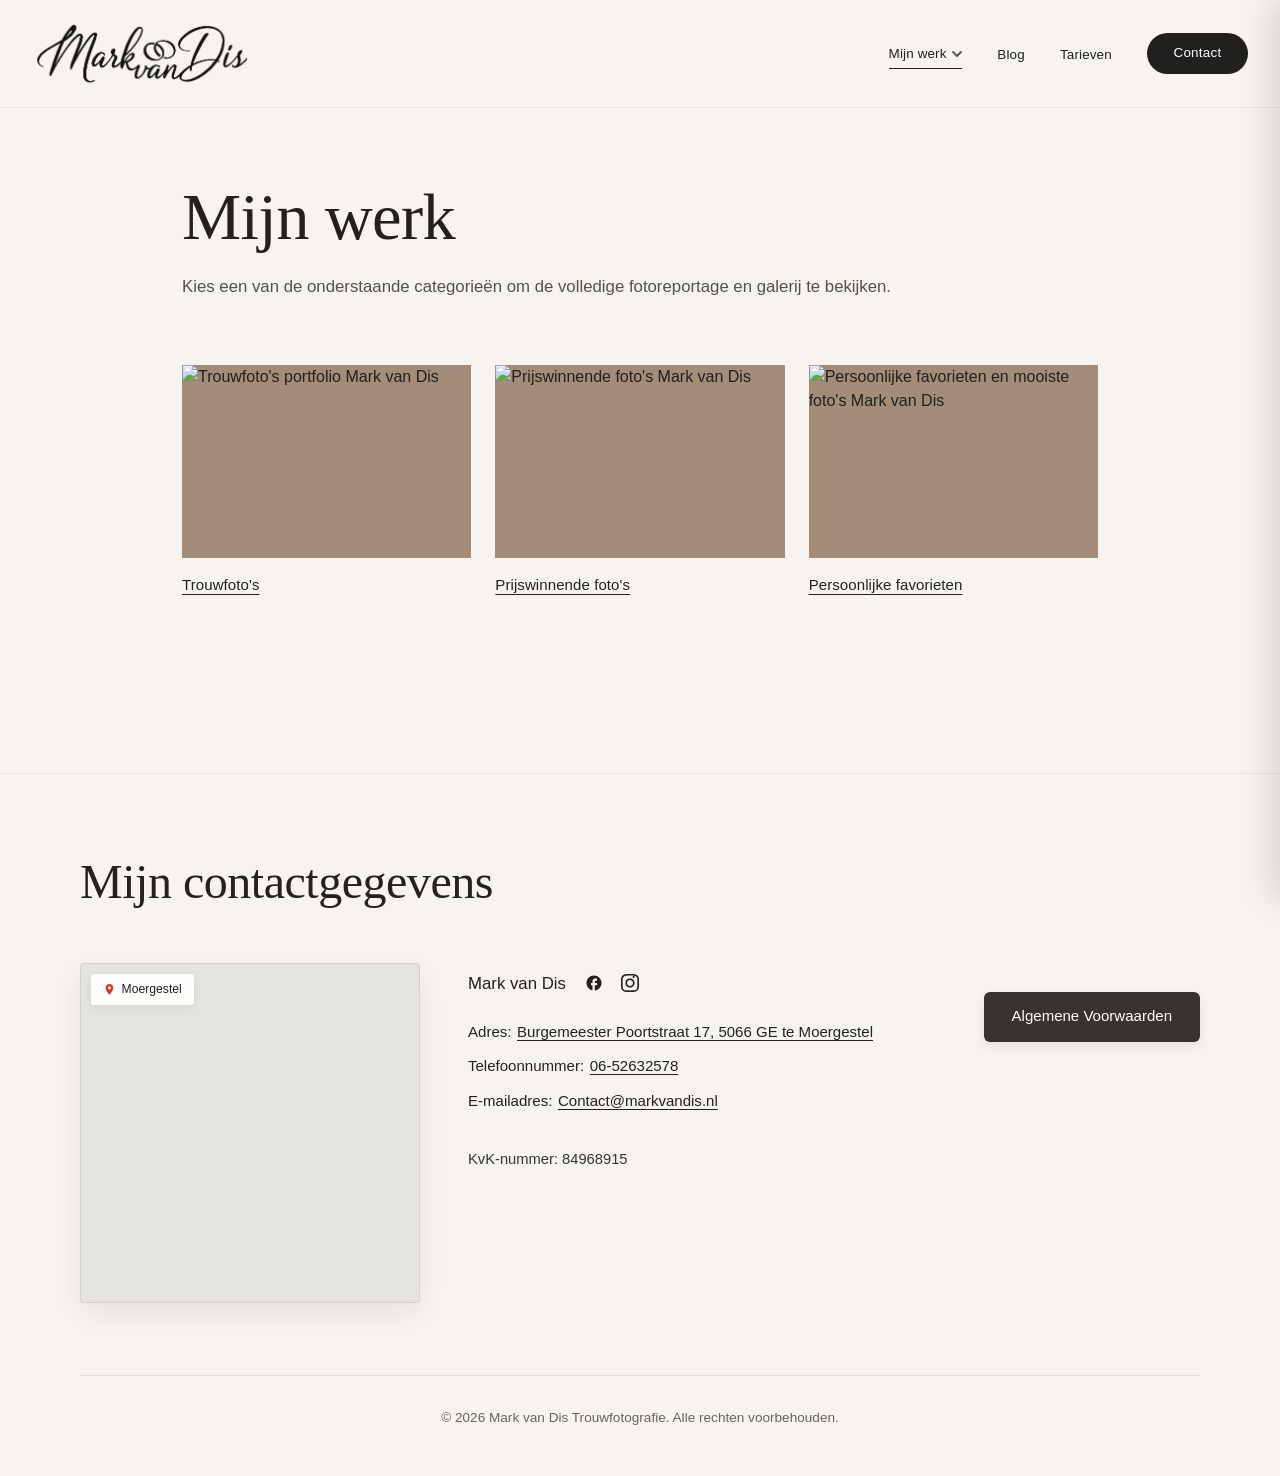
==== commit 98f18f61: "Toon foto's volledig in hun oorspronkelijke beeldverhouding" ====
--- a/mijnwerk/index.html
+++ b/mijnwerk/index.html
@@ -95,8 +95,8 @@
               src="../images/trouwfoto13.jpg" 
               alt="Trouwfoto's portfolio Mark van Dis" 
               class="work-card__image" 
-              width="440" 
-              height="550"
+              width="1600"
+              height="1067"
             />
           </a>
           <div class="work-card__caption">
@@ -111,8 +111,8 @@
               src="../images/prijswinnendefoto1.jpg" 
               alt="Prijswinnende foto's Mark van Dis" 
               class="work-card__image" 
-              width="440" 
-              height="550"
+              width="1400"
+              height="932"
             />
           </a>
           <div class="work-card__caption">
@@ -127,8 +127,8 @@
               src="../images/persoonlijkefavorieten5.jpg" 
               alt="Persoonlijke favorieten en mooiste foto's Mark van Dis" 
               class="work-card__image" 
-              width="440" 
-              height="550"
+              width="1600"
+              height="1067"
             />
           </a>
           <div class="work-card__caption">
--- a/style.css
+++ b/style.css
@@ -660,15 +660,17 @@
   max-width: 980px;
   margin: 0 auto;
   display: flex;
+  flex-direction: column;
+  gap: 1.5rem;
   align-items: center;
   justify-content: center;
   perspective: 1200px;
 }
 
-/* Hero Floral Photo */
+/* Hoofdfoto in de oorspronkelijke beeldverhouding */
 .hero-photo-wrap {
   width: 100%;
-  max-width: 580px;
+  max-width: 100%;
   position: relative;
   border-radius: 3px;
   overflow: hidden;
@@ -687,16 +689,17 @@
   width: 100%;
   height: auto;
   display: block;
-  object-fit: cover;
-  aspect-ratio: 1 / 1;
+  object-fit: contain;
+  aspect-ratio: auto;
   transition: transform 0.9s cubic-bezier(0.16, 1, 0.3, 1);
 }
 
 .hero-photo-wrap:hover .hero-photo {
-  transform: scale(1.03);
+  transform: none;
 }
 
 .hero-photo-glow {
+  display: none;
   position: absolute;
   inset: 0;
   background: radial-gradient(circle at 75% 25%, rgba(255, 255, 255, 0.18) 0%, transparent 65%);
@@ -704,12 +707,14 @@
   mix-blend-mode: soft-light;
 }
 
-/* Quote Card Overlay met hoogwaardige zweefanimatie */
+/* Quote onder de foto, zodat de volledige compositie zichtbaar blijft */
 .hero-quote-card {
-  position: absolute;
-  top: 48%;
-  right: -3.5%;
-  transform: translateY(-50%);
+  position: relative;
+  top: auto;
+  right: auto;
+  transform: none !important;
+  align-self: flex-end;
+  margin: 0;
   width: 44%;
   min-width: 360px;
   max-width: 440px;
@@ -720,7 +725,7 @@
   padding: 2.8rem 2.8rem 2.2rem 2.8rem;
   border-radius: 3px;
   box-shadow: 0 18px 42px rgba(42, 39, 36, 0.09);
-  animation: heroCardEntrance 1.35s cubic-bezier(0.16, 1, 0.3, 1) 0.3s both, heroCardFloat 8s ease-in-out 1.7s infinite alternate;
+  animation: photoFadeIn 0.8s ease both;
   transition: transform 0.5s cubic-bezier(0.16, 1, 0.3, 1), box-shadow 0.5s ease;
   will-change: transform;
   overflow: hidden;
@@ -847,7 +852,7 @@
   }
   
   .hero-photo-wrap {
-    max-width: 500px;
+    max-width: 100%;
   }
   
   .hero-quote-card {
@@ -891,7 +896,7 @@
     width: calc(100% - 1.5rem);
     min-width: 0;
     max-width: none;
-    margin: -3rem 0 0 auto;
+    margin: 0;
     padding: 2rem 1.75rem 1.5rem;
     animation: photoFadeIn 0.8s ease 0.2s both;
   }
@@ -1015,14 +1020,14 @@
   border-radius: 4px;
   background: var(--quote-bg);
   box-shadow: 0 18px 45px rgba(42, 39, 36, 0.1);
-  aspect-ratio: 4 / 3;
+  aspect-ratio: auto;
 }
 
 .about-story__media img {
   display: block;
   width: 100%;
-  height: 100%;
-  object-fit: cover;
+  height: auto;
+  object-fit: contain;
 }
 
 .about-story__title {
@@ -1129,7 +1134,7 @@
   }
 
   .about-story--reverse .about-story__media { order: initial; }
-  .about-story__media { aspect-ratio: 16 / 10; }
+  .about-story__media { aspect-ratio: auto; }
 }
 
 /* ========================================================================== 
@@ -1202,22 +1207,22 @@
   overflow: hidden;
   border-radius: 4px;
   box-shadow: 0 18px 45px rgba(42, 39, 36, 0.12);
-  min-height: 450px;
+  min-height: 0;
 }
 
 .story-media img {
   width: 100%;
-  height: 100%;
-  min-height: 450px;
-  object-fit: cover;
+  height: auto;
+  min-height: 0;
+  object-fit: contain;
   display: block;
   transition: transform 0.8s cubic-bezier(0.16, 1, 0.3, 1);
 }
 
-.story-media:hover img { transform: scale(1.03); }
-
-.story-media--portrait { min-height: 580px; }
-.story-media--portrait img { min-height: 580px; }
+.story-media:hover img { transform: none; }
+
+.story-media--portrait { min-height: 0; }
+.story-media--portrait img { min-height: 0; }
 
 .story-section .btn-contact {
   margin-top: 0.6rem;
@@ -1234,7 +1239,7 @@
   .story-media,
   .story-media img,
   .story-media--portrait,
-  .story-media--portrait img { min-height: 380px; }
+  .story-media--portrait img { min-height: 0; }
 }
 
 /* ==========================================================================
@@ -1286,7 +1291,7 @@
 
 .work-card__thumb-wrap {
   width: 100%;
-  aspect-ratio: 4 / 5;
+  aspect-ratio: auto;
   overflow: hidden;
   background-color: #a38c78;
   display: block;
@@ -1294,14 +1299,14 @@
 
 .work-card__image {
   width: 100%;
-  height: 100%;
-  object-fit: cover;
+  height: auto;
+  object-fit: contain;
   display: block;
   transition: transform 0.6s var(--transition-smooth);
 }
 
 .work-card:hover .work-card__image {
-  transform: scale(1.03);
+  transform: none;
 }
 
 /* Tekst / link onder de foto (exact conform screenshot) */
@@ -1474,7 +1479,7 @@
   overflow: hidden;
   background: #2b2723;
   cursor: pointer;
-  aspect-ratio: 4 / 5;
+  aspect-ratio: auto;
   box-shadow: 0 10px 24px rgba(0, 0, 0, 0.25);
   transition: transform var(--transition-smooth), box-shadow var(--transition-smooth);
   animation: galleryItemIn 0.5s var(--transition-smooth) both;
@@ -1491,14 +1496,14 @@
 
 .gallery-item__img {
   width: 100%;
-  height: 100%;
-  object-fit: cover;
+  height: auto;
+  object-fit: contain;
   display: block;
   transition: transform 0.7s var(--transition-smooth);
 }
 
 .gallery-item:hover .gallery-item__img {
-  transform: scale(1.06);
+  transform: none;
 }
 
 .gallery-item__overlay {
@@ -1769,8 +1774,9 @@
 /* Subpagina Galerij Grid */
 .subpage-gallery-grid {
   display: grid;
-  grid-template-columns: repeat(auto-fill, minmax(320px, 1fr));
+  grid-template-columns: repeat(auto-fill, minmax(min(100%, 360px), 1fr));
   gap: 2.2rem;
+  align-items: start;
 }
 
 .subpage-card {
@@ -1790,14 +1796,15 @@
 
 .subpage-card__img {
   width: 100%;
-  aspect-ratio: 4 / 5;
-  object-fit: cover;
+  height: auto;
+  aspect-ratio: auto;
+  object-fit: contain;
   display: block;
   transition: transform 0.7s var(--transition-smooth);
 }
 
 .subpage-gallery-grid--awards .subpage-card__img {
-  aspect-ratio: 3 / 2;
+  aspect-ratio: auto;
   object-fit: contain;
   background: #171615;
 }
@@ -1807,7 +1814,7 @@
 }
 
 .subpage-card:hover .subpage-card__img {
-  transform: scale(1.04);
+  transform: none;
 }
 
 .subpage-card__info,
@@ -1843,7 +1850,7 @@
 
 .overview-img-wrap {
   width: 100%;
-  aspect-ratio: 4 / 3;
+  aspect-ratio: auto;
   overflow: hidden;
   border-radius: 3px;
   box-shadow: 0 16px 36px rgba(0, 0, 0, 0.08);
@@ -1851,14 +1858,15 @@
 }
 
 .overview-img-wrap img {
-  width: 100%;
-  height: 100%;
-  object-fit: cover;
+  display: block;
+  width: 100%;
+  height: auto;
+  object-fit: contain;
   transition: transform 0.7s var(--transition-smooth);
 }
 
 .overview-img-wrap:hover img {
-  transform: scale(1.04);
+  transform: none;
 }
 
 .overview-text-content h3 {
@@ -1939,15 +1947,15 @@
 .blog-section__img {
   width: 100%;
   height: auto;
-  max-height: 380px;
-  object-fit: cover;
+  max-height: none;
+  object-fit: contain;
   display: block;
   border-radius: 2px;
   transition: transform 0.6s var(--transition-smooth);
 }
 
 .blog-section__media:hover .blog-section__img {
-  transform: scale(1.02);
+  transform: none;
 }
 
 .blog-section__link {
